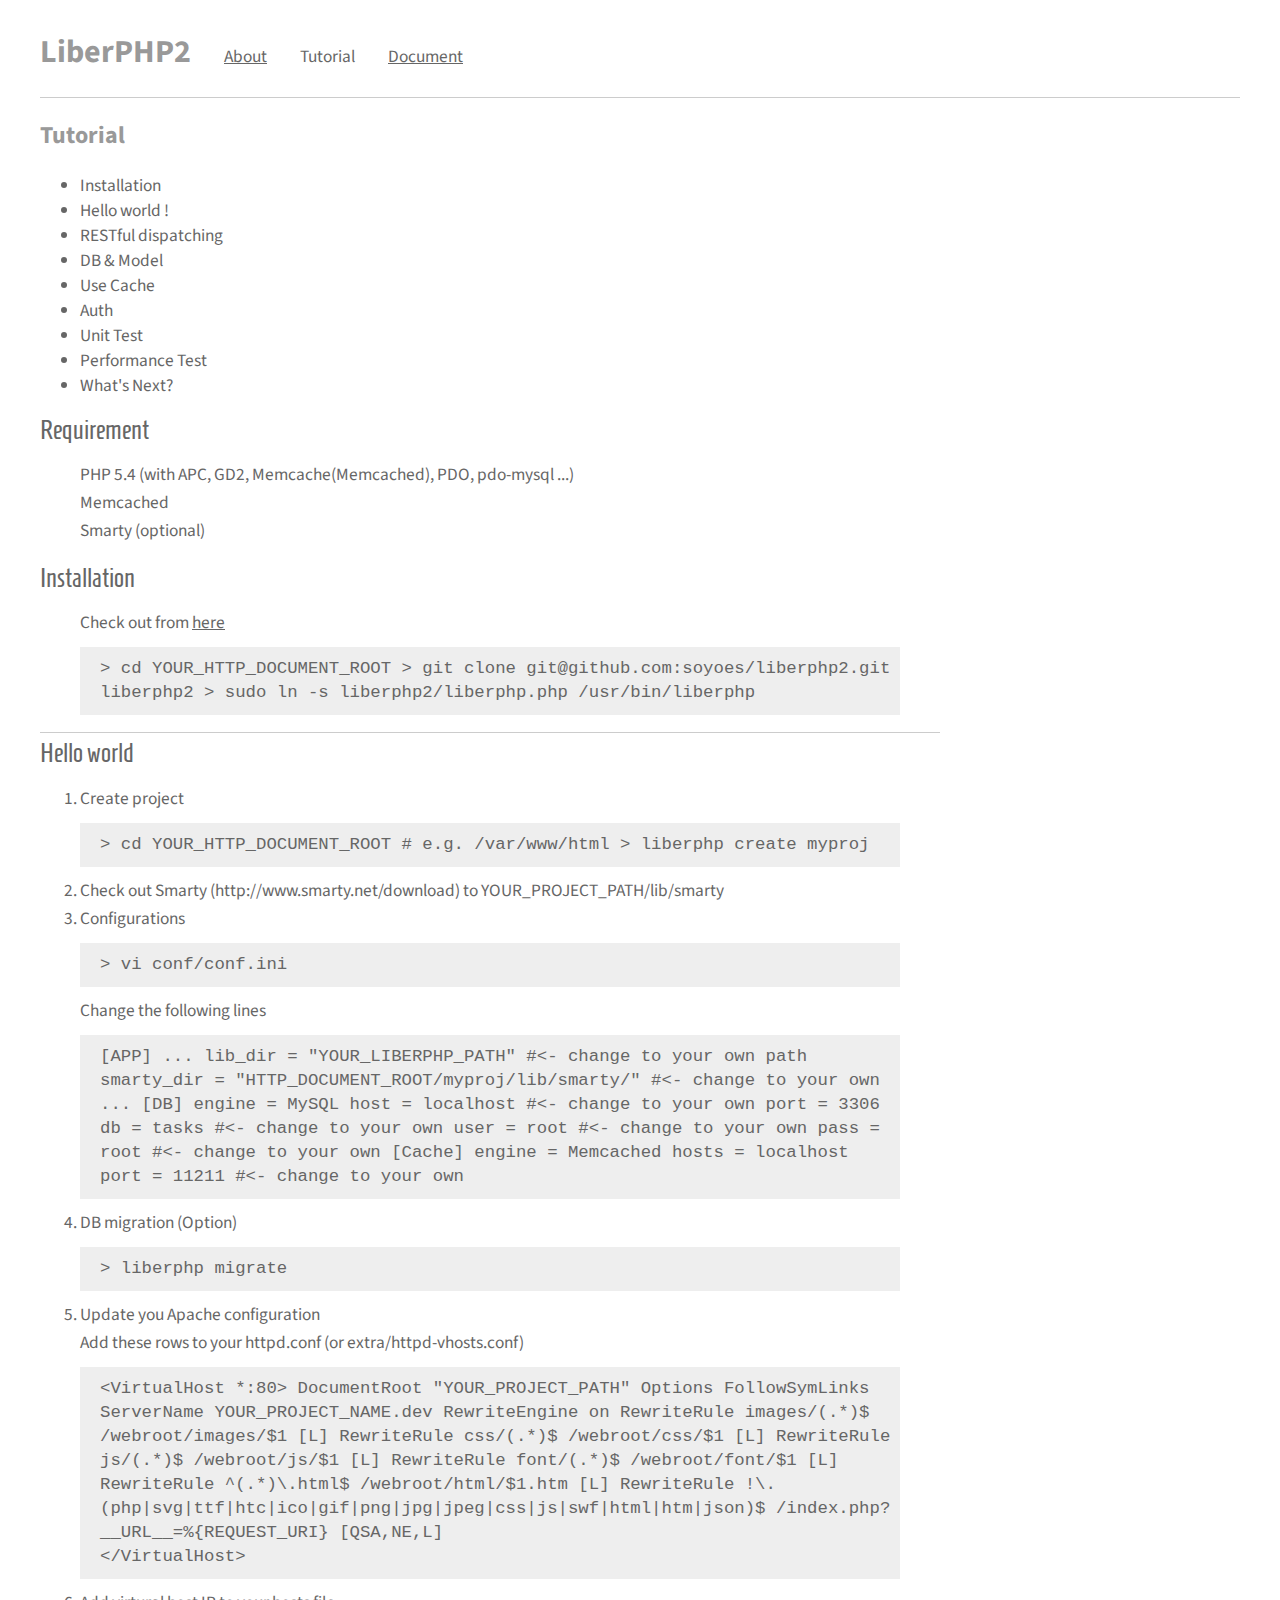
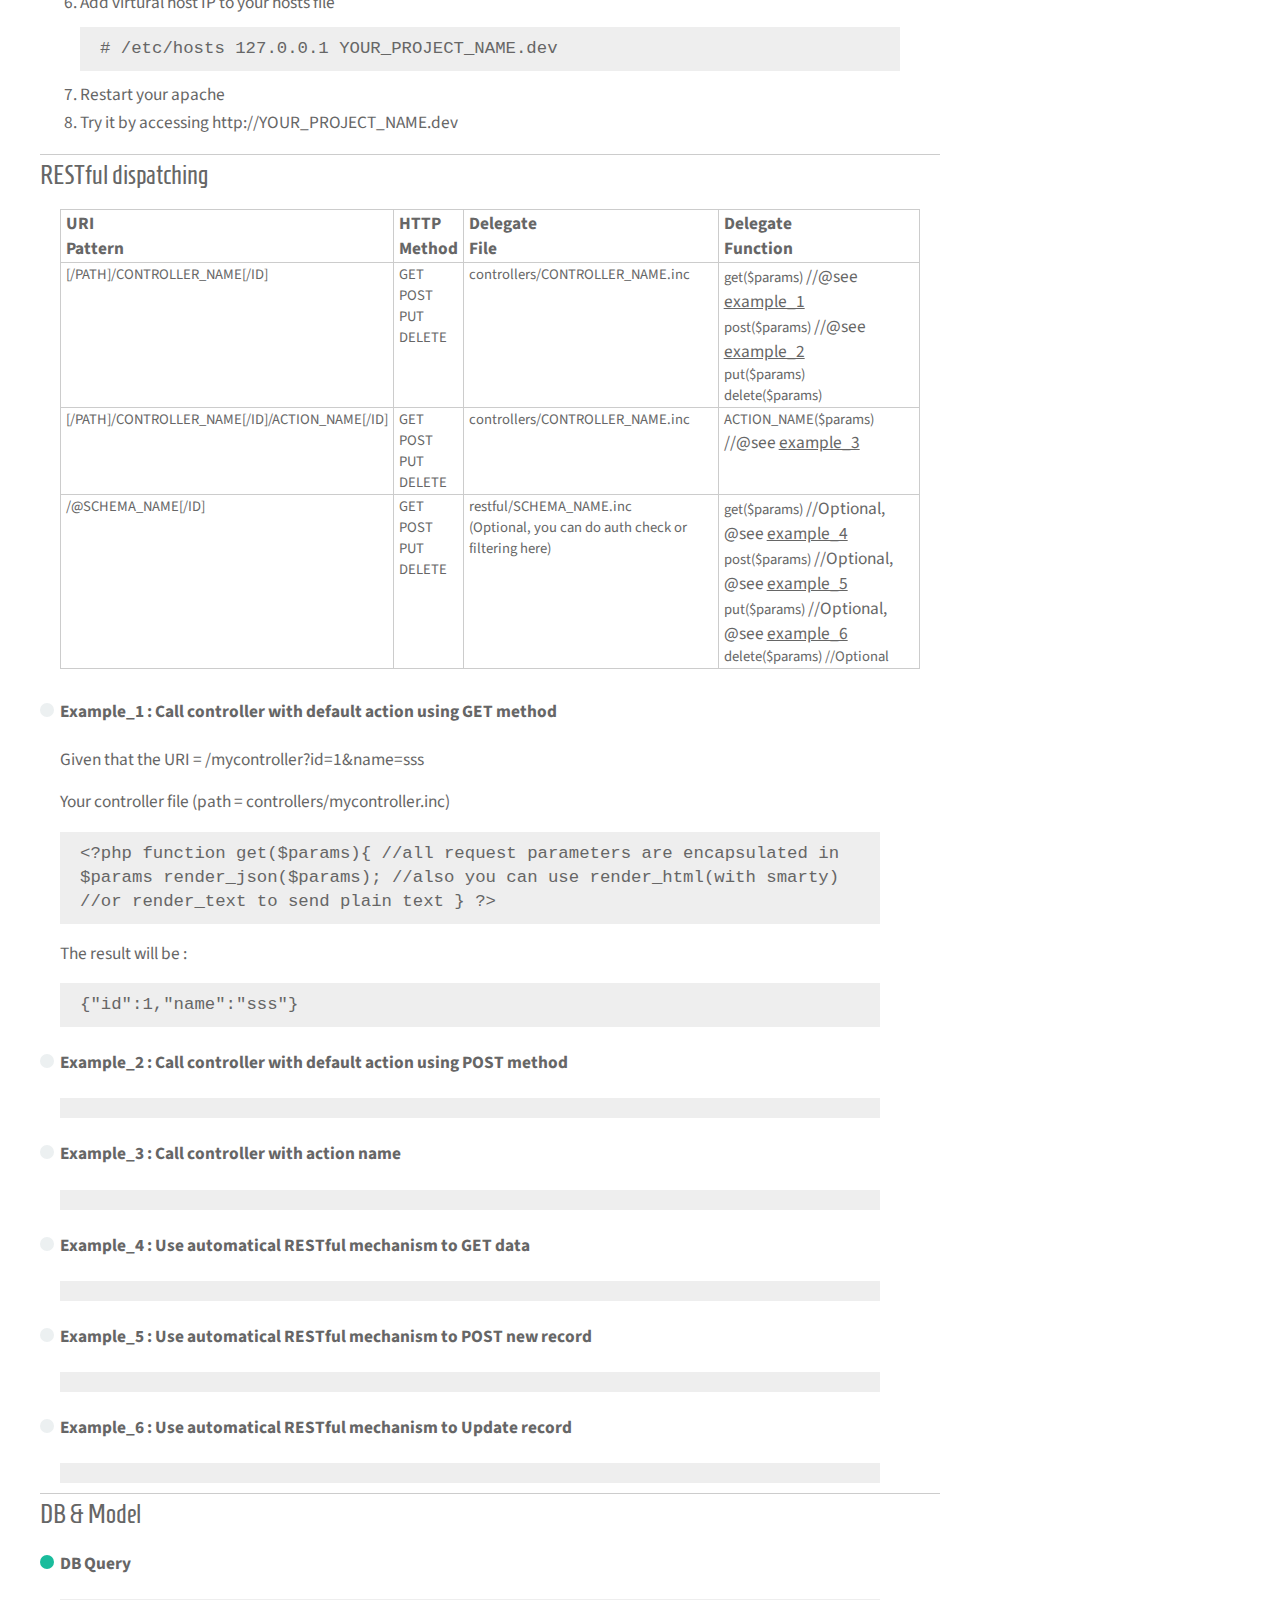
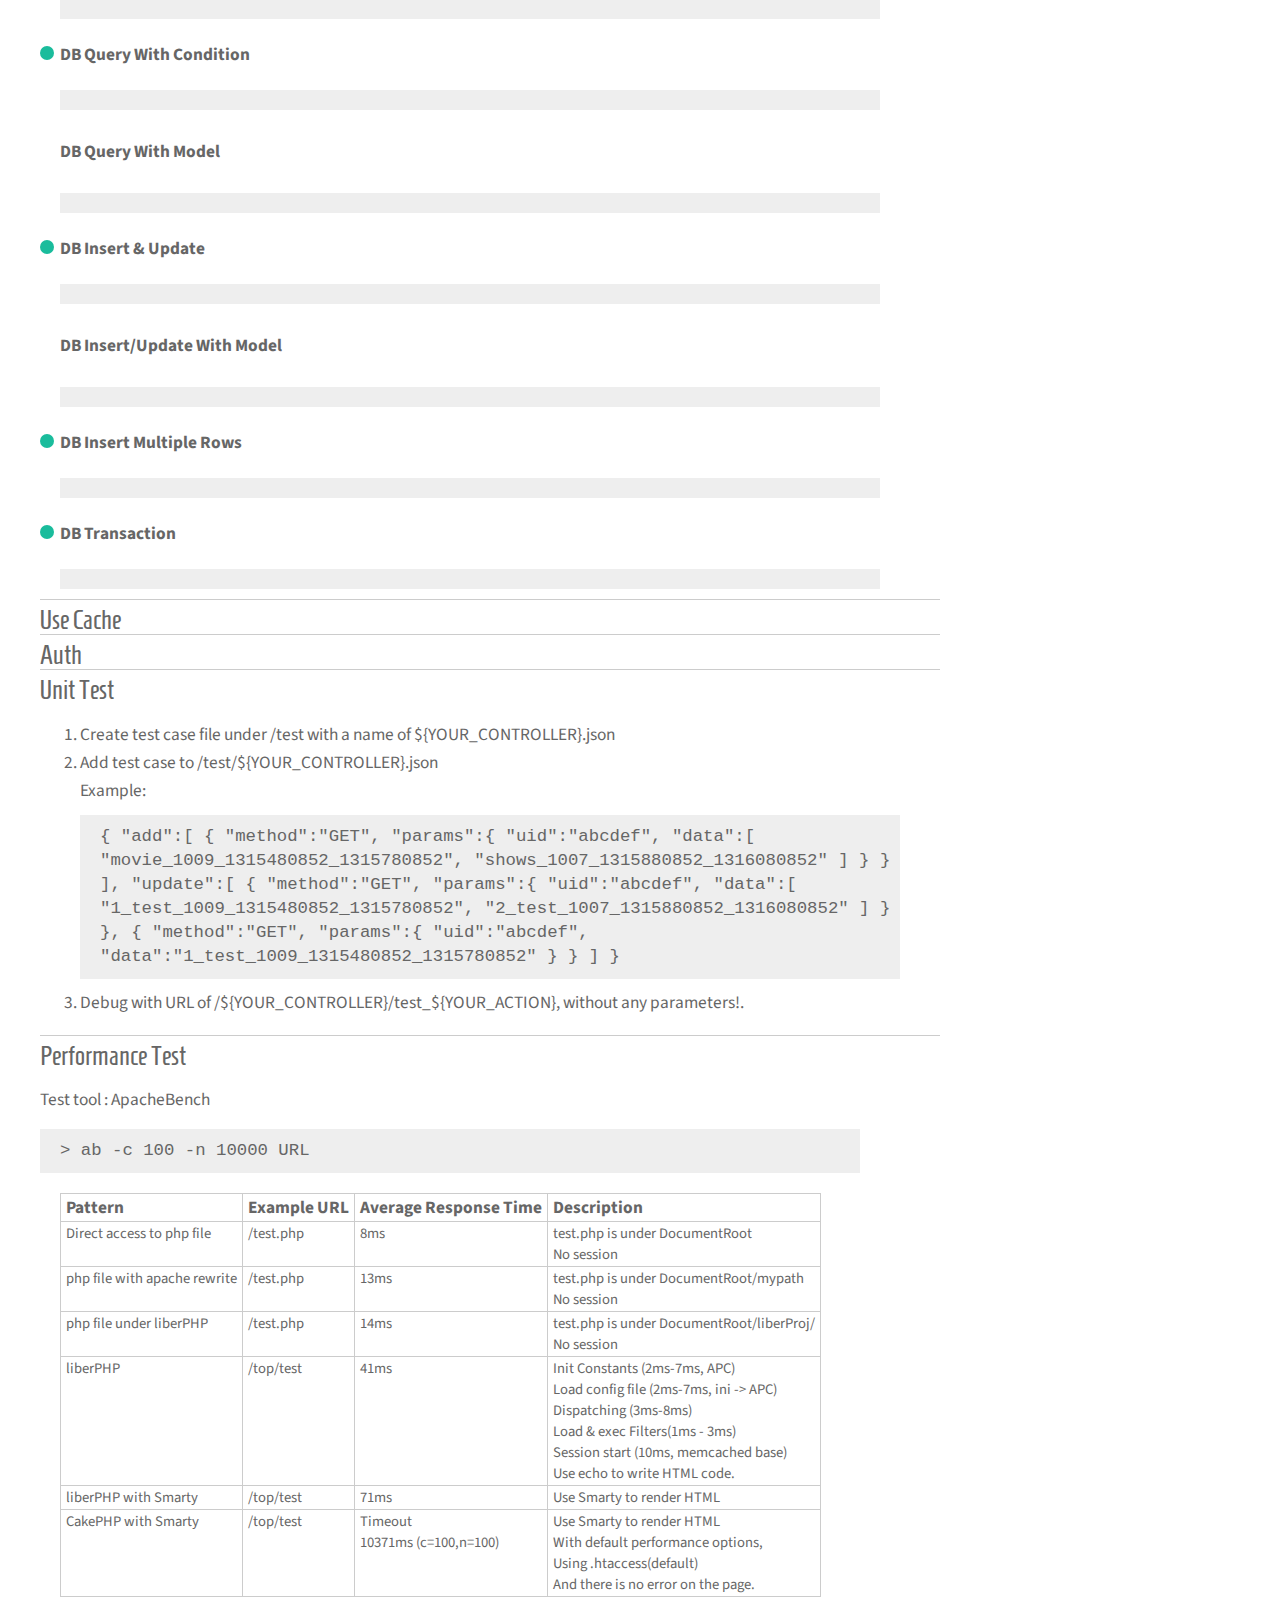
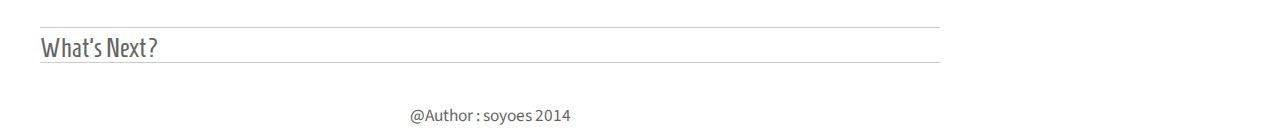
==== docs/tutorial.html @ 15414543 "update documents" ====
<!DOCTYPE html>
<html>
	<head>
		<title>LiberPHP2 Document</title>
		<meta http-equiv="X-UA-Compatible" content="IE=edge"> 
		<meta http-equiv="Content-Type" content="text/html; charset=utf-8">
		<meta name="description" content="LiberPHP2 Document Preference">
		<link rel="stylesheet" href="css/docs.css" type="text/css" />
		<script></script>
		<script src="http://liberjs.org/liber.js"></script>
		<script src="js/docs.js"></script>
	</head>
	<body>
		<div id="wrapper">
		<nav>
			<h1>LiberPHP2</h1>
			<a href="index.html">About</a>
			<a href="">Tutorial</a>
			<a href="index.php?f=Core.inc">Document</a>
		</nav>
		<article>
			<h2>Tutorial</h2>
			<ul>
				<li>Installation</li>
				<li>Hello world !</li>
				<li>RESTful dispatching</li>
				<li>DB & Model</li>
				<li>Use Cache</li>
				<li>Auth</li>
				<li>Unit Test</li>
				<li>Performance Test</li>
				<li>What's Next?</li>
			</ul>
			<section>
				<header>Requirement</header>
				<ul>
					<li>PHP 5.4 (with APC, GD2, Memcache(Memcached), PDO, pdo-mysql ...) </li>
					<li>Memcached</li>					
					<li>Smarty (optional)</li>					
				</ul>
				<header>Installation</header>
				<ul>
					<li>Check out from <a href="https://github.com/soyoes/liberphp2">here</a><br> 
						<code>
&gt; cd YOUR_HTTP_DOCUMENT_ROOT
&gt; git clone git@github.com:soyoes/liberphp2.git liberphp2
&gt; sudo ln -s liberphp2/liberphp.php /usr/bin/liberphp
						</code>
					</li>
				</ul>
			</section>
			<section>
				<header>Hello world</header>
				<ol>
					<li>Create project
						<code>
&gt; cd YOUR_HTTP_DOCUMENT_ROOT # e.g. /var/www/html
&gt; liberphp create myproj
						</code>
					</li>
					<li>Check out Smarty (http://www.smarty.net/download) 
	 						to YOUR_PROJECT_PATH/lib/smarty
					</li>
					<li>Configurations
						<code>
&gt; vi conf/conf.ini
						</code>
						Change the following lines
						<code>
[APP]
...
lib_dir = "YOUR_LIBERPHP_PATH"		#<- change to your own path 
smarty_dir = "HTTP_DOCUMENT_ROOT/myproj/lib/smarty/"	#<- change to your own
...
[DB]
engine = MySQL
host = localhost			#<- change to your own
port = 3306
db = tasks					#<- change to your own
user = root					#<- change to your own
pass = root					#<- change to your own

[Cache]
engine = Memcached			
hosts = localhost			
port = 11211				#<- change to your own
						</code>
					</li>
					<li>DB migration (Option)
					<code>
&gt; liberphp migrate
					</code>
					</li>
					
					<li>Update you Apache configuration<br>
						 Add these rows to your httpd.conf (or extra/httpd-vhosts.conf)
						<code>
&lt;VirtualHost *:80&gt;
    DocumentRoot "YOUR_PROJECT_PATH"
    Options FollowSymLinks
    ServerName YOUR_PROJECT_NAME.dev
    RewriteEngine on
    RewriteRule  images/(.*)$ /webroot/images/$1  [L]
    RewriteRule  css/(.*)$ /webroot/css/$1    [L]
    RewriteRule  js/(.*)$ /webroot/js/$1    [L]
    RewriteRule  font/(.*)$ /webroot/font/$1    [L]
    RewriteRule  ^(.*)\.html$ /webroot/html/$1.htm    [L]
    RewriteRule !\.(php|svg|ttf|htc|ico|gif|png|jpg|jpeg|css|js|swf|html|htm|json)$ /index.php?__URL__=%{REQUEST_URI} [QSA,NE,L]<br>
&lt;/VirtualHost&gt;
						</code>
					</li>
					<li>Add virtural host IP to your hosts file
					<code> 
# /etc/hosts
127.0.0.1		YOUR_PROJECT_NAME.dev
					</code>
					</li>
					<li>Restart your apache</li>
					<li>Try it by accessing http://YOUR_PROJECT_NAME.dev</li>
				</ol>
			</section>
			<section>
				<header>RESTful dispatching</header>
				<table>
					<tr>
						<th>URI<br>Pattern</th>
						<th>HTTP<br>Method</th>
						<th>Delegate<br>File</th>
						<th>Delegate<br>Function</th>
					</tr>
					<tr>
						<td>[/PATH]/CONTROLLER_NAME[/ID]</td>
						<td>
							GET<br>
							POST<br>
							PUT<br>
							DELETE
						</td>
						<td>controllers/CONTROLLER_NAME.inc</td>
						<td>
							get($params) <samp >//@see <a href="#@rest_example_1">example_1</a></samp><br>
							post($params) <samp >//@see <a href="#@rest_example_2">example_2</a></samp><br>
							put($params)<br>
							delete($params)<br>
						</td>
					</tr>
					<tr>
						<td>[/PATH]/CONTROLLER_NAME[/ID]/ACTION_NAME[/ID]</td>
						<td>
							GET<br>
							POST<br>
							PUT<br>
							DELETE
						</td>
						<td>controllers/CONTROLLER_NAME.inc</td>
						<td>ACTION_NAME($params) <samp >//@see <a href="#@rest_example_3">example_3</a></samp></td>
					</tr>
					<tr>
						<td>/@SCHEMA_NAME[/ID]</td>
						<td>
							GET<br>
							POST<br>
							PUT<br>
							DELETE
						</td>
						<td>restful/SCHEMA_NAME.inc
							<br>(Optional, you can do auth check or filtering here)</td>
						<td>
							get($params) <samp >//Optional, @see <a href="#@rest_example_4">example_4</a></samp><br>
							post($params) <samp >//Optional, @see <a href="#@rest_example_5">example_5</a></samp><br>
							put($params) <samp >//Optional, @see <a href="#@rest_example_6">example_6</a></samp><br>
							delete($params) //Optional<br>
						</td>
					</tr>
				</table>
				
				<div id="@rest_example_1" class="example">
					<h4>Example_1 : Call controller with default action using GET method</h4>
					<p>Given that the URI = /mycontroller?id=1&name=sss</p>
					<p>Your controller file (path = controllers/mycontroller.inc) </p>
					<code>
&lt;?php
	function get($params){
		//all request parameters are encapsulated in $params
		render_json($params);
		//also you can use render_html(with smarty) 
		//or render_text to send plain text 
	}
?&gt;
					</code>
					<p>The result will be : </p>
					<code>
{"id":1,"name":"sss"}
					</code>
				</div>
				<div id="@rest_example_2" class="example">
					<h4>Example_2 : Call controller with default action using POST method</h4>
					<code>
					</code>
				</div>
				<div id="@rest_example_3" class="example">
					<h4>Example_3 : Call controller with action name</h4>
					<code>
					</code>
				</div>
				<div id="@rest_example_4" class="example">
					<h4>Example_4 : Use automatical RESTful mechanism to GET data</h4>
					<code>
					</code>
				</div>
				<div id="@rest_example_5" class="example">
					<h4>Example_5 : Use automatical RESTful mechanism to POST new record</h4>
					<code>
					</code>
				</div>
				<div id="@rest_example_6" class="example">
					<h4>Example_6 : Use automatical RESTful mechanism to Update record</h4>
					<code>
					</code>
				</div>
				
			</section>
			<section>
				<header>DB & Model</header>
				<div>
					<h4>DB Query</h4>
					<code></code>
				</div>
				<div>
					<h4>DB Query With Condition</h4>
					<code></code>
					<h5>DB Query With Model</h5>
					<code></code>
				</div>
				<div>
					<h4>DB Insert & Update</h4>
					<code></code>
					<h5>DB Insert/Update With Model</h5>
					<code></code>
				</div>
				<div>
					<h4>DB Insert Multiple Rows</h4>
					<code></code>
				</div>
				<div>
					<h4>DB Transaction</h4>
					<code></code>
				</div>
			</section>
			<section>
				<header>Use Cache</header>
			</section>
			<section>
				<header>Auth</header>
			</section>
			<section>
				<header>Unit Test</header>
				<ol>
					<li>Create test case file under /test with a name of ${YOUR_CONTROLLER}.json</li> 
  					<li>Add test case to /test/${YOUR_CONTROLLER}.json<br>
  						Example:<br>
  						<code>
{
"add":[
	{
		"method":"GET",
		"params":{
			"uid":"abcdef",
			"data":[
				"movie_1009_1315480852_1315780852",
				"shows_1007_1315880852_1316080852"
			]	
		}
	}
],
"update":[
	{
		"method":"GET",
		"params":{
			"uid":"abcdef",
			"data":[
				"1_test_1009_1315480852_1315780852",
				"2_test_1007_1315880852_1316080852"
			]
		}
	},
	{
		"method":"GET",
		"params":{
			"uid":"abcdef",
			"data":"1_test_1009_1315480852_1315780852"
		}
	}
]
}
  						</code>
  					</li>
  					<li>Debug with URL of /${YOUR_CONTROLLER}/test_${YOUR_ACTION}, without any parameters!.</li>
				</ol>
			</section>
			<section>
				<header>Performance Test</header>
				<p>Test tool : ApacheBench</p>
				<code>&gt; ab -c 100 -n 10000 URL</code>
				<table>
					<tr>
						<th>Pattern</th>
						<th>Example URL</th>
						<th>Average Response Time</th>
						<th>Description</th>
					</tr>
					<tr>
						<td>Direct access to php file</td>
						<td>/test.php</td>
						<td>8ms</td>
						<td>test.php is under DocumentRoot<br>
							No session
						</td>
					</tr>
					<tr>
						<td>php file with apache rewrite</td>
						<td>/test.php</td>
						<td>13ms</td>
						<td>test.php is under DocumentRoot/mypath<br>No session</td>
					</tr>
					<tr>
						<td>php file under liberPHP</td>
						<td>/test.php</td>
						<td>14ms</td>
						<td>test.php is under DocumentRoot/liberProj/<br>No session</td>
					</tr>
					<tr>
						<td>liberPHP</td>
						<td>/top/test</td>
						<td>41ms</td>
						<td>Init Constants (2ms-7ms, APC)<br>
							Load config file (2ms-7ms, ini -> APC)<br>
							Dispatching (3ms-8ms)<br>
							Load & exec Filters(1ms - 3ms)<br>
							Session start (10ms, memcached base)<br>
							Use echo to write HTML code.
							</td>
					</tr>
					<tr>
						<td>liberPHP with Smarty</td>
						<td>/top/test</td>
						<td>71ms</td>
						<td>Use Smarty to render HTML</td>
					</tr>
					<tr>
						<td>CakePHP with Smarty</td>
						<td>/top/test</td>
						<td>Timeout<br>10371ms (c=100,n=100)</td>
						<td>Use Smarty to render HTML<br>
							With default performance options,<br>
							Using .htaccess(default)<br>
							And there is no error on the page.
						</td>
					</tr>
				</table>
			</section>
			<section>
				<header>What's Next?</header>
			</section>
		<footer> @Author : soyoes 2014</footer>
		</article>
	</div>
	
	</body>
</html>
---- docs/css/docs.css ----
@CHARSET "UTF-8";

@import url(http://fonts.googleapis.com/css?family=Source+Sans+Pro:300,600,400italic|Homenaje|Wire+One|Quicksand);

	
*{font-size:13pt;color:#666;font-family:'Source Sans Pro',sans-serif;}

body{text-align:center;}
h1{font-size:24pt;color:#999;display:inline-block;}
h2{font-size:18pt;color:#999;}
ol>li{list-style:decimal;}
#wrapper{overflow:hidden;width:1200px;margin-left:auto;margin-right:auto;text-align:left;position:relative;}
input#search{position:absolute;top:30px;right:60px;width:300px;padding:5px;
	background-image:url('../images/ico_search.png');
	background-repeat:no-repeat;
	background-position:right center;
}
nav{border-bottom:1px solid #CCC;}
nav > a{margin-left:30px;}
nav > a[href='']{text-decoration:none;}
input#search:focus{
	background-image:none;
}
dl{
	float:left;width:240px;
	overflow:hidden;
}
dl .on{background-color:rgb(236,240,241);}
dt, dd{line-height:24px;}

article{
	float:left;width:900px;
	overflow:hidden;
}
section{
	margin-top:5px;
	margin-bottom:5px;
	border-bottom:1px solid #CCC;
}
header{font-family:Homenaje;font-size:20pt;}
footer{margin-top:20px;padding-top:20px;text-align:center;}
section.cls{
	padding-bottom:20px;
	padding-top:20px;
}
section.cls b{color:rgb(232,76,61);}

section ul>li{list-style:none;}
section li{line-height:28px;position:relative;}
section li > label{display:inline-block;min-width:120px;white-space:nowrap;}

section dfn{font-style:normal;color:black;padding-left:5px; padding-right:5px;}
section code{font-family:Courier New, Courier New, monospace;padding-top:10px;padding-bottom:10px;line-height:24px;margin-top:10px;margin-bottom:10px;
	background-color:#EEE;display:block;max-width:800px;padding-left:20px;}

section label{float:left;}
section var{float:left;}
section > div{padding-left:20px;position:relative;}
section > div:before{content:"";position:absolute;width:14px;height:14px;top:4px;left:0px;font-size:8pt;text-align:center;border-radius:7px;background-color:rgb(26,188,156);}
section > div.static:before{content:"S";color:white;border-radius:0;}
section > div.public:before{}
section > div.private:before{background-color:rgb(232,76,61);}
section > div.protected:before{background-color:rgb(241,196,15);}
section > div.notmethod:before{background-color:rgb(236,240,241);}
section > div.static > dfn{font-style:italic;font-weight:400;}
section > div.example:before{background-color:rgb(236,240,241);}
.nodoc{color:red;}
section.func li{overlow:hidden;display:block;}

table{border-top:1px solid #ccc;border-right:1px solid #ccc;
	border-collapse:collapse;margin:20px;margin-bottom:30px;}
tr{}
th,td{padding-left:5px;padding-right:5px;vertical-align:top;
	border-bottom:1px solid #CCC;border-left:1px solid #CCC;}
td {font-size:11pt;}
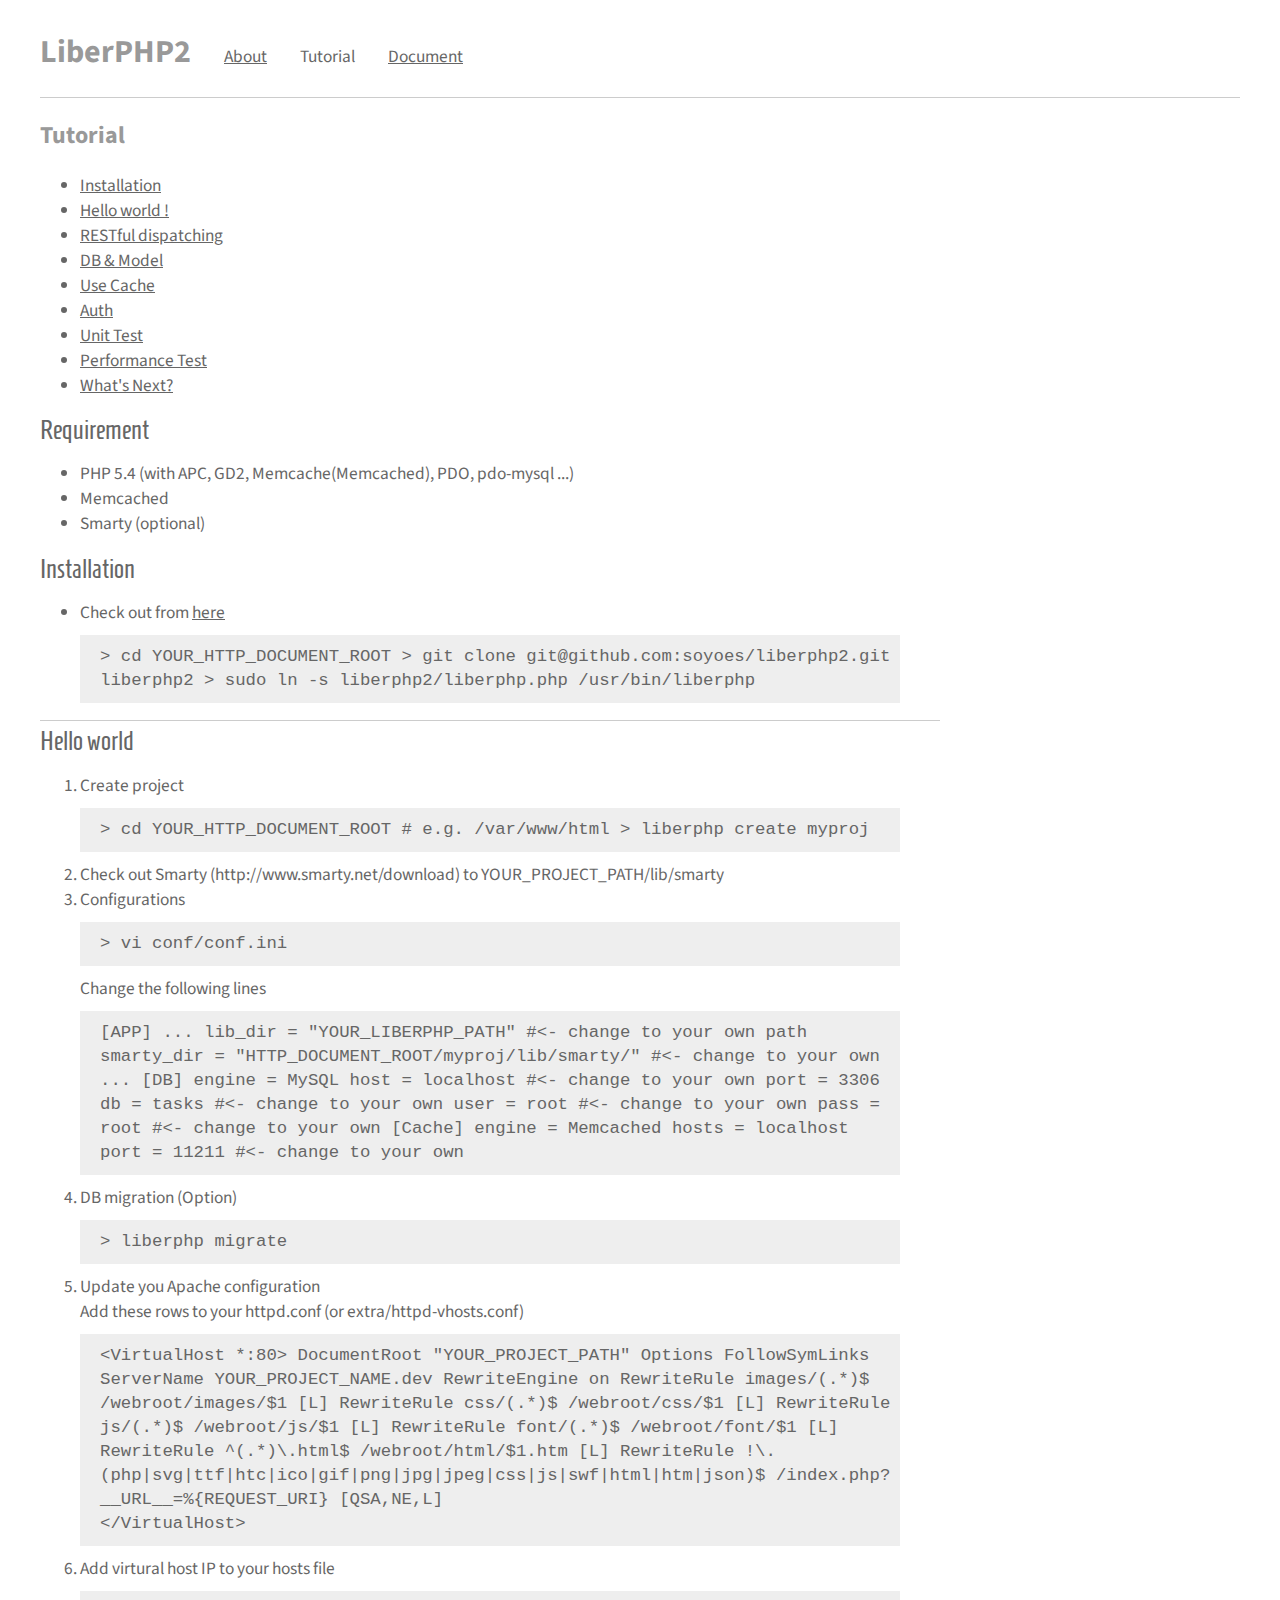
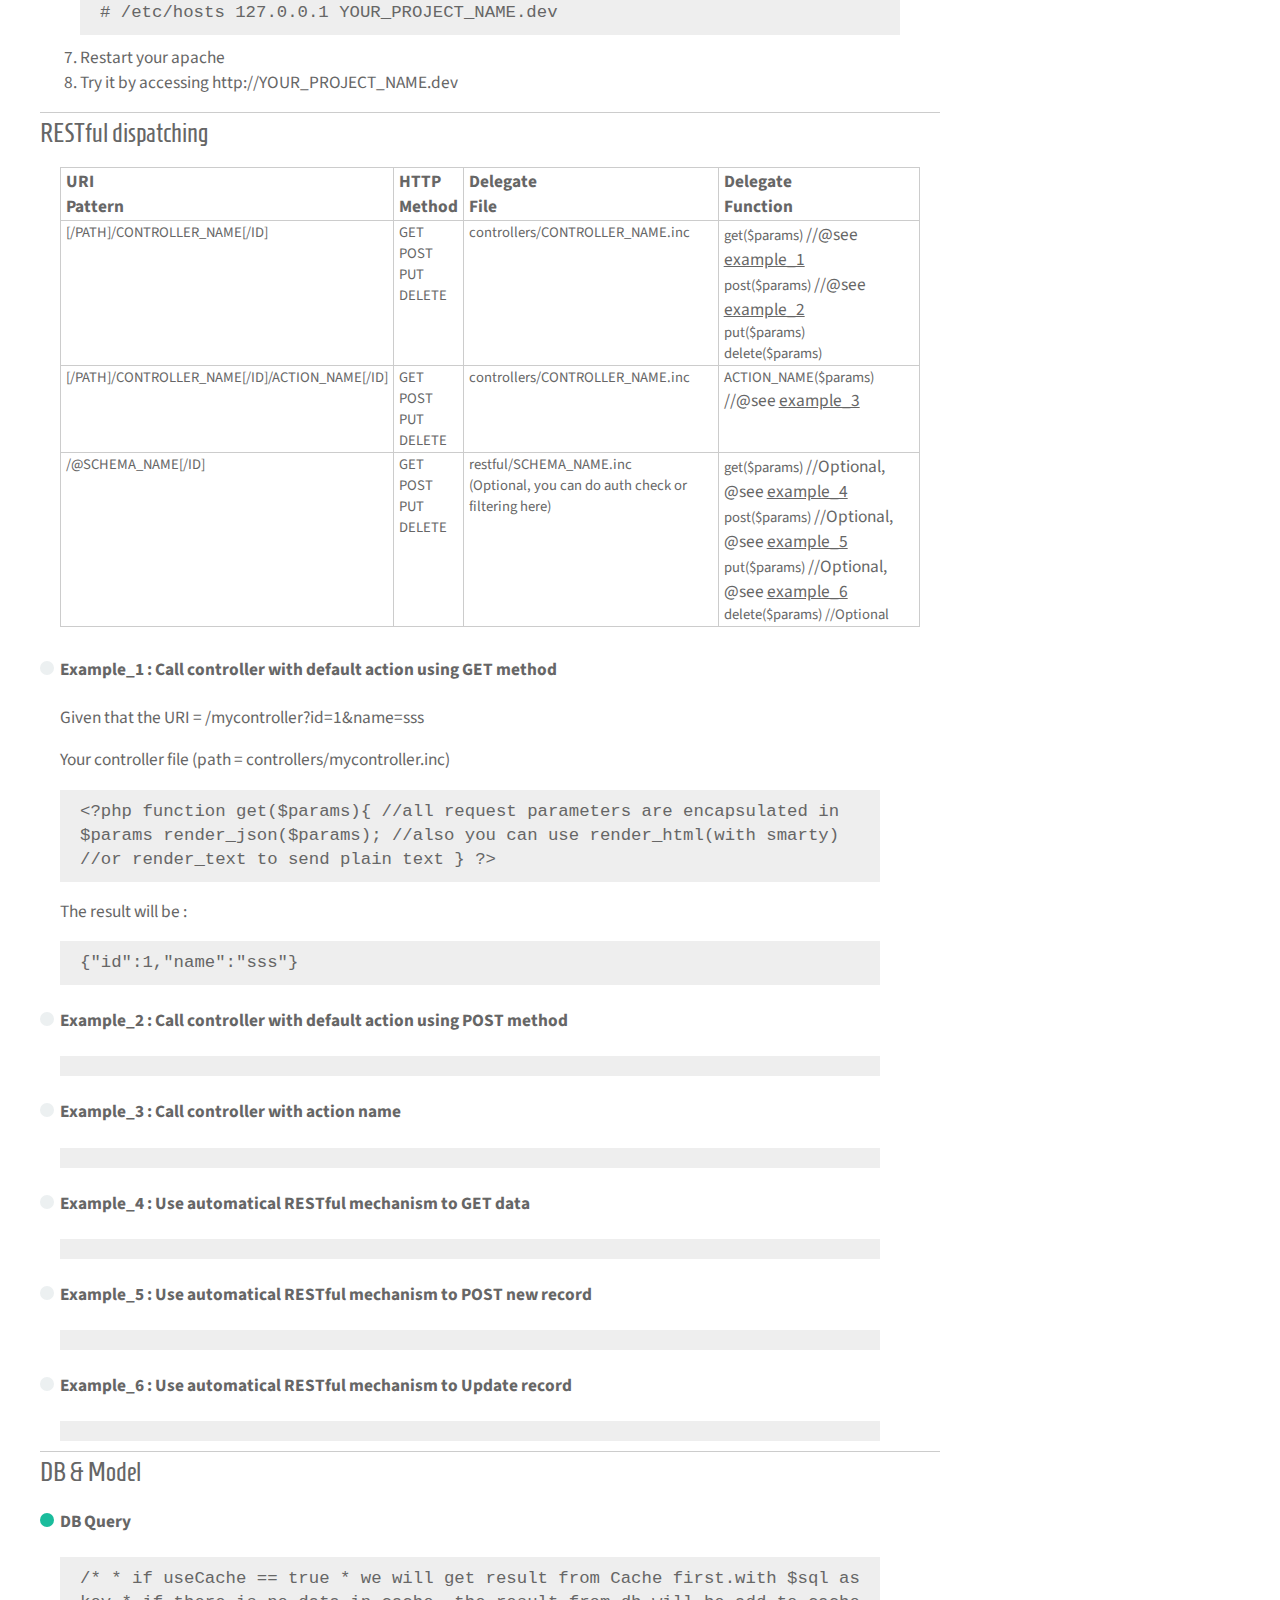
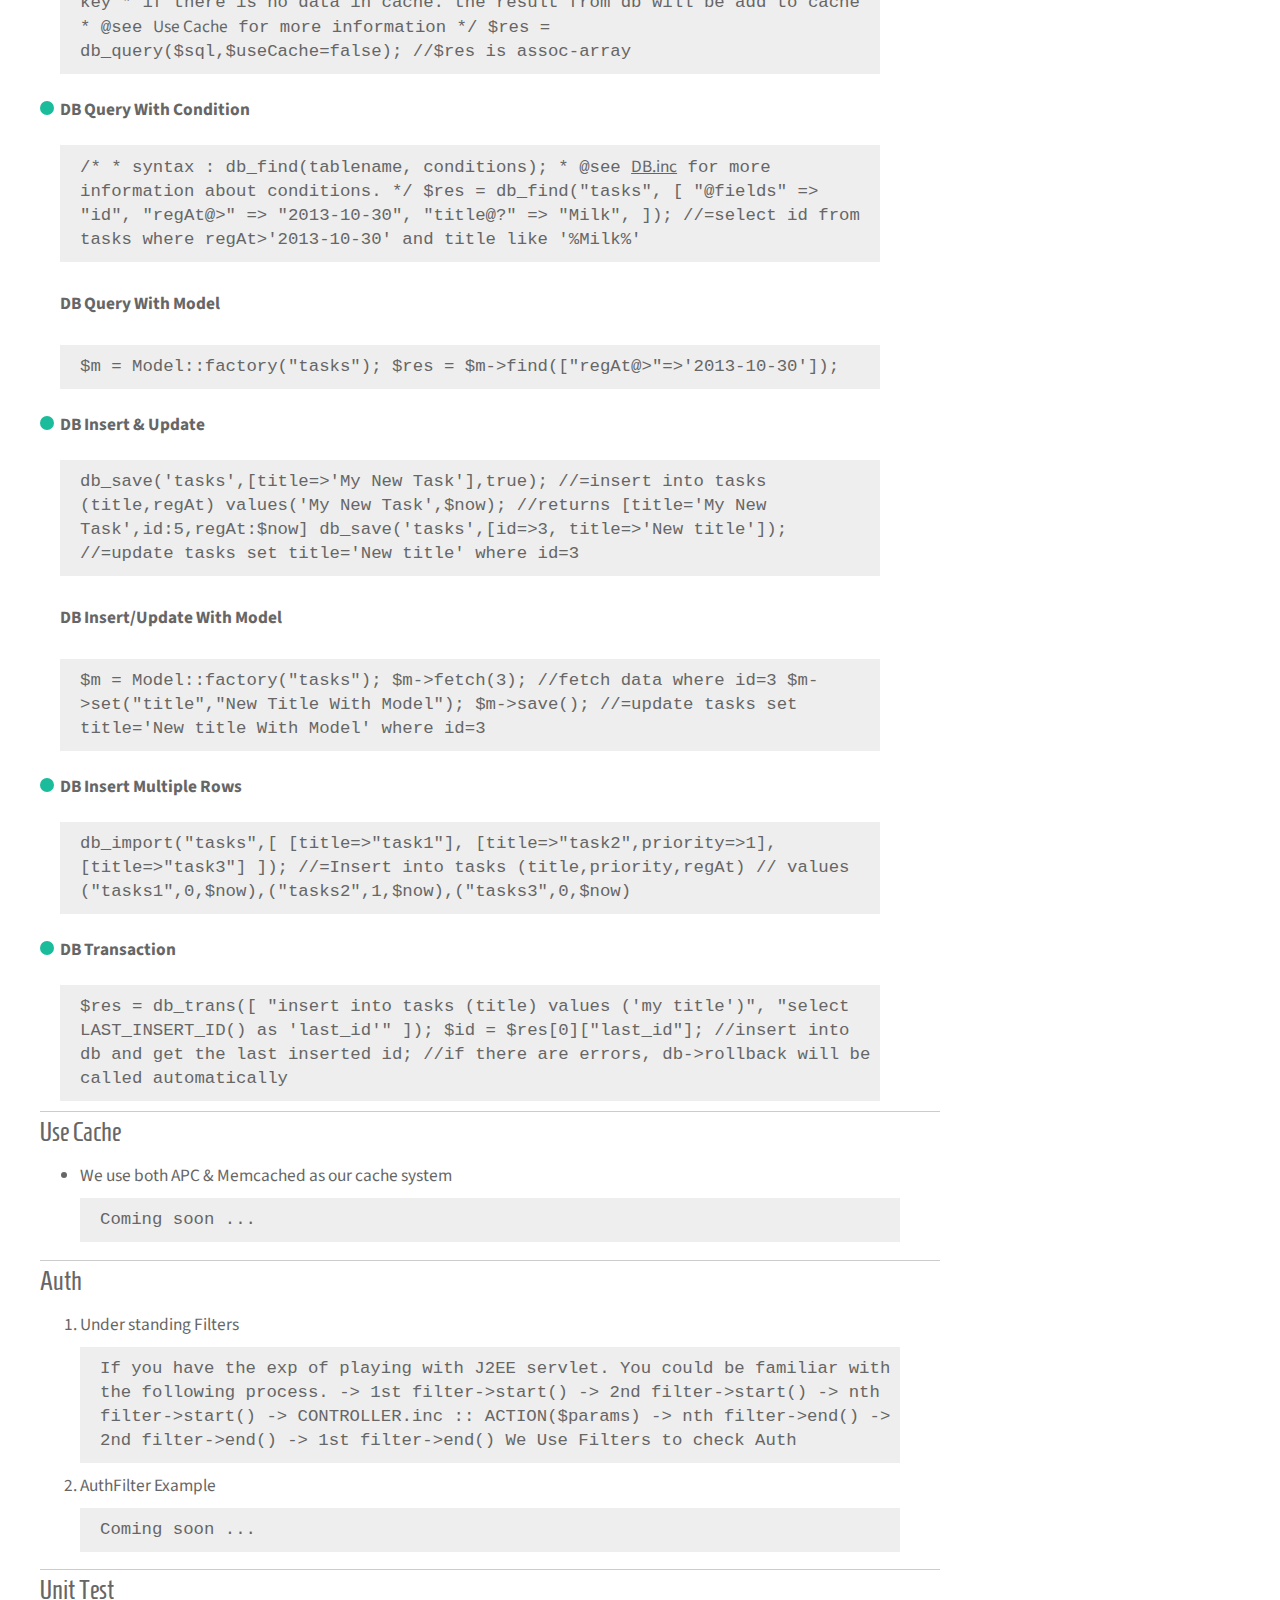
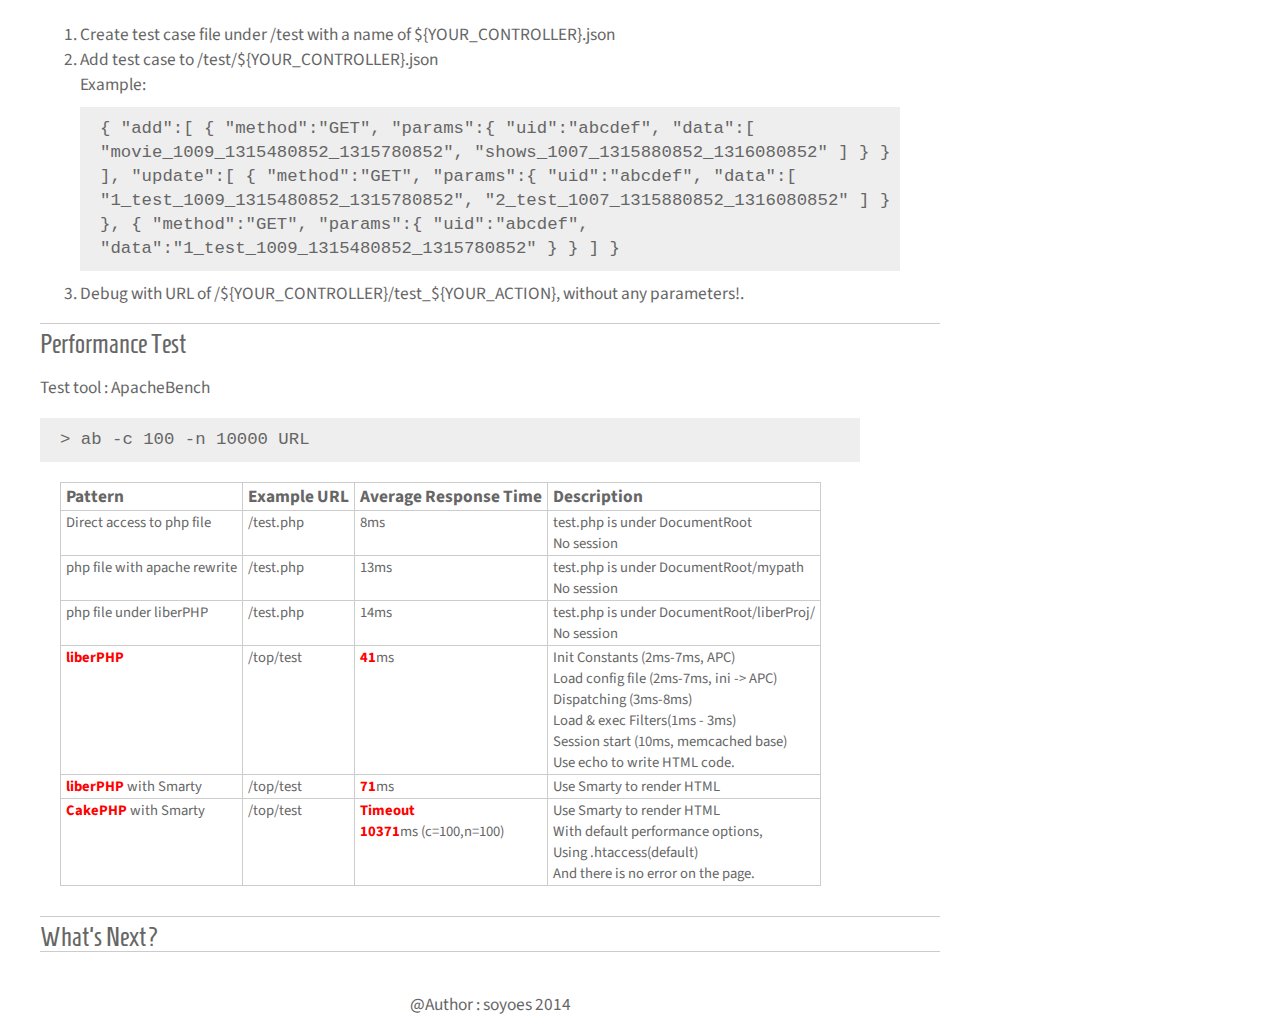
==== commit 2cfa2c1f: "add documents" ====
--- a/docs/tutorial.html
+++ b/docs/tutorial.html
@@ -21,17 +21,17 @@
 		<article>
 			<h2>Tutorial</h2>
 			<ul>
-				<li>Installation</li>
-				<li>Hello world !</li>
-				<li>RESTful dispatching</li>
-				<li>DB & Model</li>
-				<li>Use Cache</li>
-				<li>Auth</li>
-				<li>Unit Test</li>
-				<li>Performance Test</li>
-				<li>What's Next?</li>
+				<li><a href="#@s_install">Installation</a></li>
+				<li><a href="#@s_hello">Hello world !</a></li>
+				<li><a href="#@s_restful">RESTful dispatching</a></li>
+				<li><a href="#@s_db_model">DB & Model</a></li>
+				<li><a href="#@s_cache">Use Cache</a></li>
+				<li><a href="#@s_auth">Auth</a></li>
+				<li><a href="#@s_test">Unit Test</a></li>
+				<li><a href="#@s_performance">Performance Test</a></li>
+				<li><a href="#@s_next">What's Next?</a></li>
 			</ul>
-			<section>
+			<section id="@s_install">
 				<header>Requirement</header>
 				<ul>
 					<li>PHP 5.4 (with APC, GD2, Memcache(Memcached), PDO, pdo-mysql ...) </li>
@@ -49,7 +49,7 @@
 					</li>
 				</ul>
 			</section>
-			<section>
+			<section id="@s_hello">
 				<header>Hello world</header>
 				<ol>
 					<li>Create project
@@ -119,7 +119,7 @@
 					<li>Try it by accessing http://YOUR_PROJECT_NAME.dev</li>
 				</ol>
 			</section>
-			<section>
+			<section id="@s_restful">
 				<header>RESTful dispatching</header>
 				<table>
 					<tr>
@@ -220,40 +220,123 @@
 				</div>
 				
 			</section>
-			<section>
+			<section id="@s_db_model">
 				<header>DB & Model</header>
 				<div>
 					<h4>DB Query</h4>
-					<code></code>
+					<code>
+/* 
+* if useCache == true
+* 	we will get result from Cache first.with $sql as key
+* 	if there is no data in cache. the result from db will be add to cache
+* @see <a>Use Cache</a> for more information
+*/
+$res = db_query($sql,$useCache=false); //$res is assoc-array 
+					</code>
 				</div>
 				<div>
 					<h4>DB Query With Condition</h4>
-					<code></code>
+					<code>
+/*
+* syntax : db_find(tablename, conditions);
+* @see <a href="index.php?f=DB.inc">DB.inc</a> for more information about conditions.
+*/
+$res = db_find("tasks", [
+	"@fields" => "id",
+	"regAt@>" => "2013-10-30",
+	"title@?" => "Milk",
+]);
+//=select id from tasks where regAt>'2013-10-30' and title like '%Milk%' 					
+					</code>
 					<h5>DB Query With Model</h5>
-					<code></code>
+					<code>
+$m = Model::factory("tasks");
+$res = $m->find(["regAt@>"=>'2013-10-30']);					
+					</code>
 				</div>
 				<div>
 					<h4>DB Insert & Update</h4>
-					<code></code>
+					<code>
+db_save('tasks',[title=>'My New Task'],true);
+//=insert into tasks (title,regAt) values('My New Task',$now);
+//returns [title='My New Task',id:5,regAt:$now]
+
+db_save('tasks',[id=>3, title=>'New title']);
+//=update tasks set title='New title' where id=3 					
+					</code>
 					<h5>DB Insert/Update With Model</h5>
-					<code></code>
+					<code>
+$m = Model::factory("tasks");
+$m->fetch(3); //fetch data where id=3
+$m->set("title","New Title With Model");
+$m->save(); 
+//=update tasks set title='New title With Model' where id=3 
+					
+					</code>
 				</div>
 				<div>
 					<h4>DB Insert Multiple Rows</h4>
-					<code></code>
+					<code>
+db_import("tasks",[
+	[title=>"task1"],
+	[title=>"task2",priority=>1],
+	[title=>"task3"]
+]);
+//=Insert into tasks (title,priority,regAt) 
+// values ("tasks1",0,$now),("tasks2",1,$now),("tasks3",0,$now) 					
+					</code>
 				</div>
 				<div>
 					<h4>DB Transaction</h4>
-					<code></code>
-				</div>
-			</section>
-			<section>
+					<code>
+$res = db_trans([
+	"insert into tasks (title) values ('my title')", 
+	"select LAST_INSERT_ID() as 'last_id'"
+]);
+$id = $res[0]["last_id"];
+//insert into db and get the last inserted id;
+//if there are errors, db->rollback will be called automatically
+					</code>
+				</div>
+			</section>
+			<section id="@s_cache">
 				<header>Use Cache</header>
-			</section>
-			<section>
+				<ul>
+				<li>We use both APC & Memcached as our cache system 
+				<code>
+Coming soon ...
+				</code>	
+				</li>
+				</ul>
+			</section>
+			<section id="@s_auth">
 				<header>Auth</header>
-			</section>
-			<section>
+				<ol>
+				<li>Under standing Filters
+					<code>
+If you have the exp of playing with J2EE servlet.
+You could be familiar with the following process.
+
+-> 1st filter->start()
+	-> 2nd filter->start()
+		-> nth filter->start()
+		 	-> CONTROLLER.inc :: ACTION($params)
+		-> nth filter->end()
+	-> 2nd filter->end()
+-> 1st filter->end()
+
+We Use Filters to check Auth
+					</code>
+				</li>
+				
+				<li>AuthFilter Example
+					<code>
+Coming soon ...
+					</code>				
+				</li>
+				</ol>
+			</section>
+			<section id="@s_test">
 				<header>Unit Test</header>
 				<ol>
 					<li>Create test case file under /test with a name of ${YOUR_CONTROLLER}.json</li> 
@@ -298,7 +381,7 @@
   					<li>Debug with URL of /${YOUR_CONTROLLER}/test_${YOUR_ACTION}, without any parameters!.</li>
 				</ol>
 			</section>
-			<section>
+			<section id="@s_performance">
 				<header>Performance Test</header>
 				<p>Test tool : ApacheBench</p>
 				<code>&gt; ab -c 100 -n 10000 URL</code>
@@ -330,9 +413,9 @@
 						<td>test.php is under DocumentRoot/liberProj/<br>No session</td>
 					</tr>
 					<tr>
-						<td>liberPHP</td>
+						<td><b>liberPHP</b></td>
 						<td>/top/test</td>
-						<td>41ms</td>
+						<td><b>41</b>ms</td>
 						<td>Init Constants (2ms-7ms, APC)<br>
 							Load config file (2ms-7ms, ini -> APC)<br>
 							Dispatching (3ms-8ms)<br>
@@ -342,15 +425,15 @@
 							</td>
 					</tr>
 					<tr>
-						<td>liberPHP with Smarty</td>
+						<td><b>liberPHP</b> with Smarty</td>
 						<td>/top/test</td>
-						<td>71ms</td>
+						<td><b>71</b>ms</td>
 						<td>Use Smarty to render HTML</td>
 					</tr>
 					<tr>
-						<td>CakePHP with Smarty</td>
+						<td><b>CakePHP</b> with Smarty</td>
 						<td>/top/test</td>
-						<td>Timeout<br>10371ms (c=100,n=100)</td>
+						<td><b>Timeout</b><br><b>10371</b>ms (c=100,n=100)</td>
 						<td>Use Smarty to render HTML<br>
 							With default performance options,<br>
 							Using .htaccess(default)<br>
@@ -359,7 +442,7 @@
 					</tr>
 				</table>
 			</section>
-			<section>
+			<section id="@s_next">
 				<header>What's Next?</header>
 			</section>
 		<footer> @Author : soyoes 2014</footer>
--- a/docs/css/docs.css
+++ b/docs/css/docs.css
@@ -45,8 +45,10 @@
 }
 section.cls b{color:rgb(232,76,61);}
 
+/*
 section ul>li{list-style:none;}
 section li{line-height:28px;position:relative;}
+*/
 section li > label{display:inline-block;min-width:120px;white-space:nowrap;}
 
 section dfn{font-style:normal;color:black;padding-left:5px; padding-right:5px;}
@@ -65,7 +67,9 @@
 section > div.static > dfn{font-style:italic;font-weight:400;}
 section > div.example:before{background-color:rgb(236,240,241);}
 .nodoc{color:red;}
-section.func li{overlow:hidden;display:block;}
+section.func {overflow:hidden;}
+section.func ul{overflow:hidden;}
+section.func li{line-height:28px;overflow:hidden;list-style:none;}
 
 table{border-top:1px solid #ccc;border-right:1px solid #ccc;
 	border-collapse:collapse;margin:20px;margin-bottom:30px;}
@@ -73,3 +77,4 @@
 th,td{padding-left:5px;padding-right:5px;vertical-align:top;
 	border-bottom:1px solid #CCC;border-left:1px solid #CCC;}
 td {font-size:11pt;}
+td b{color:red;font-size:11pt;}
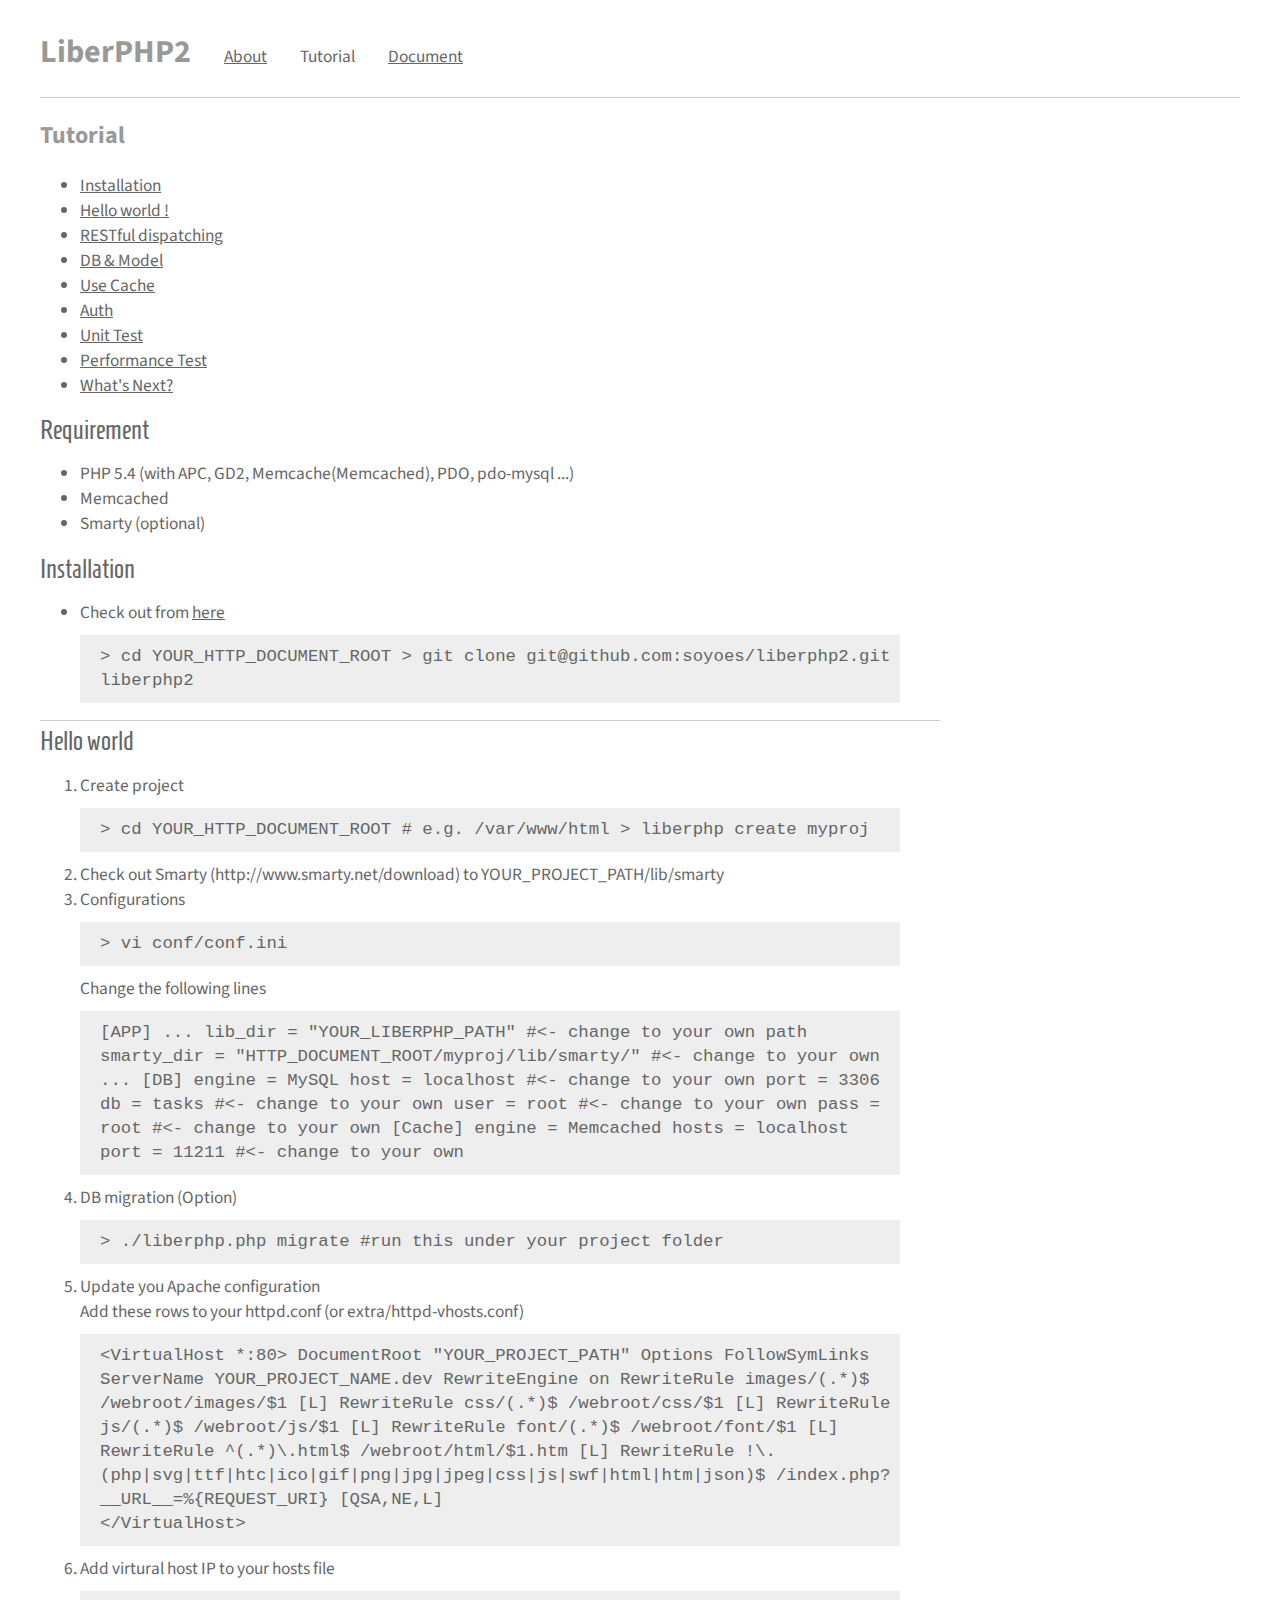
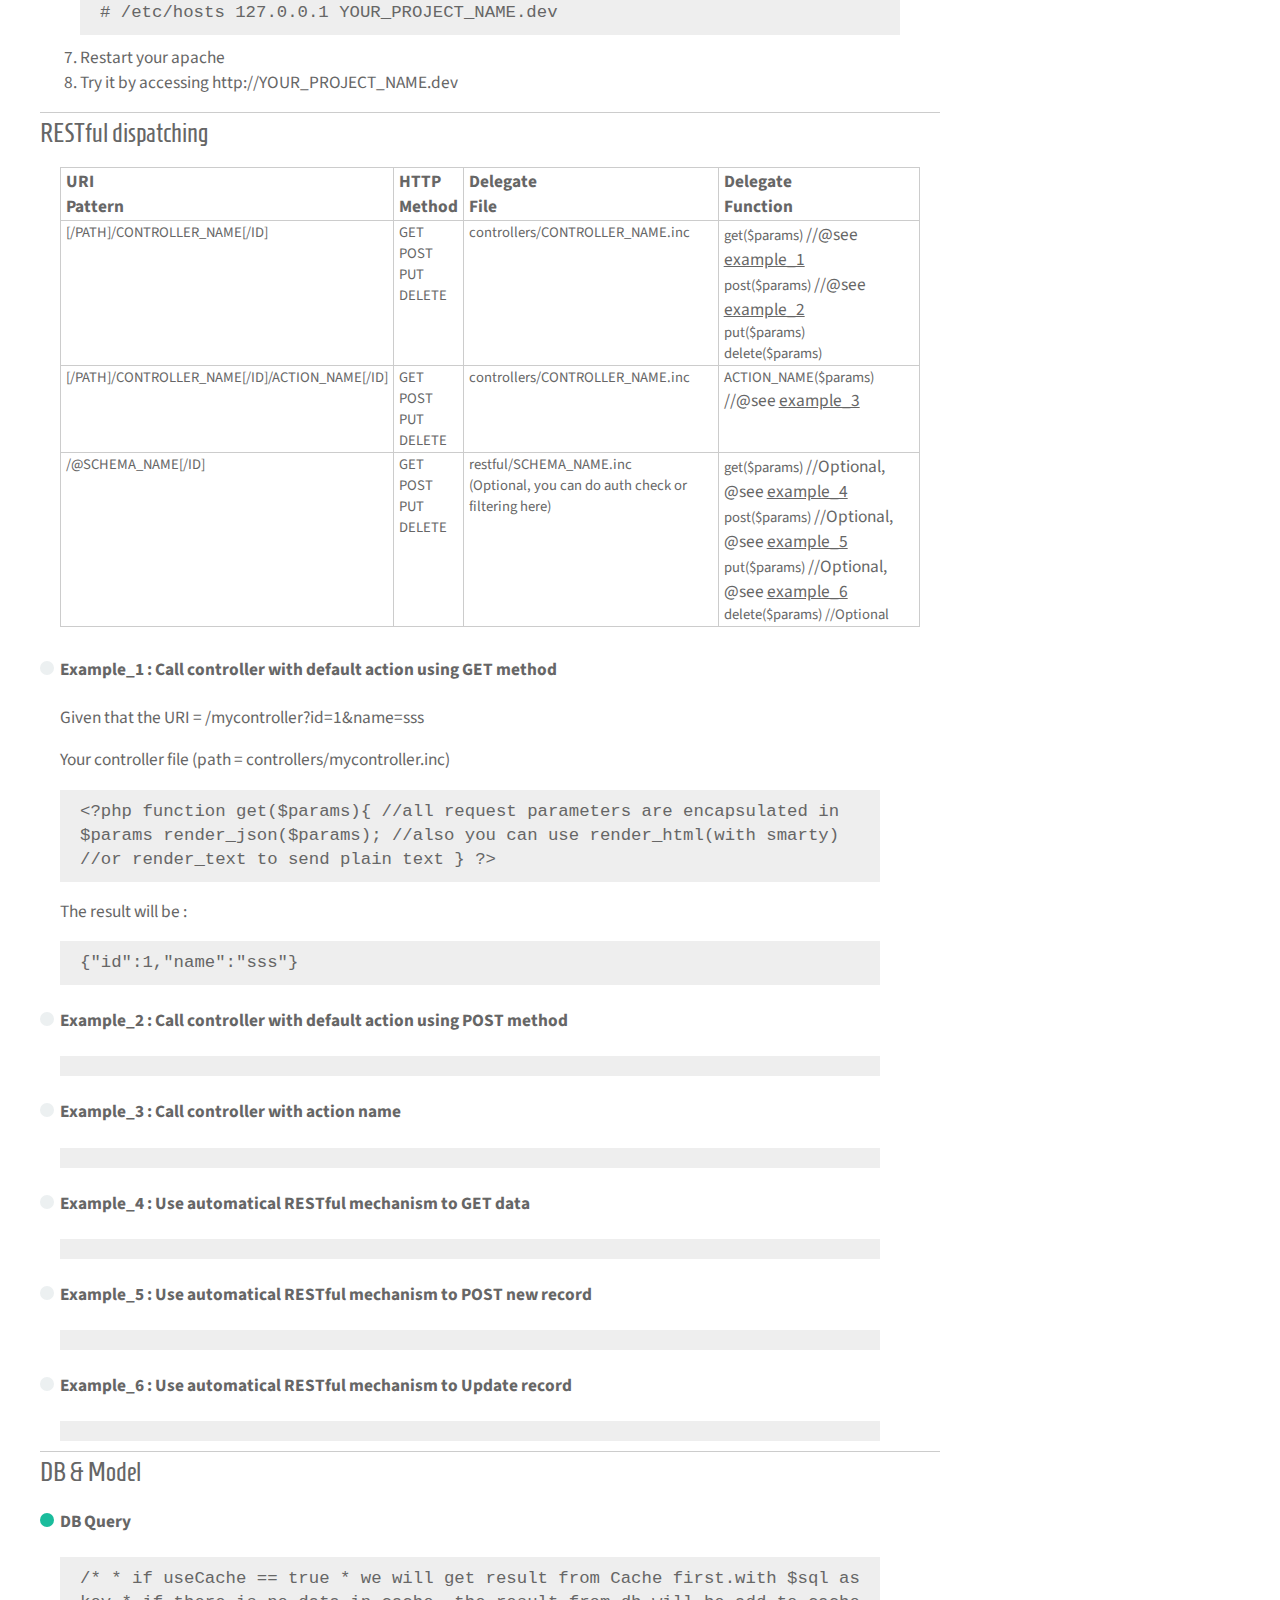
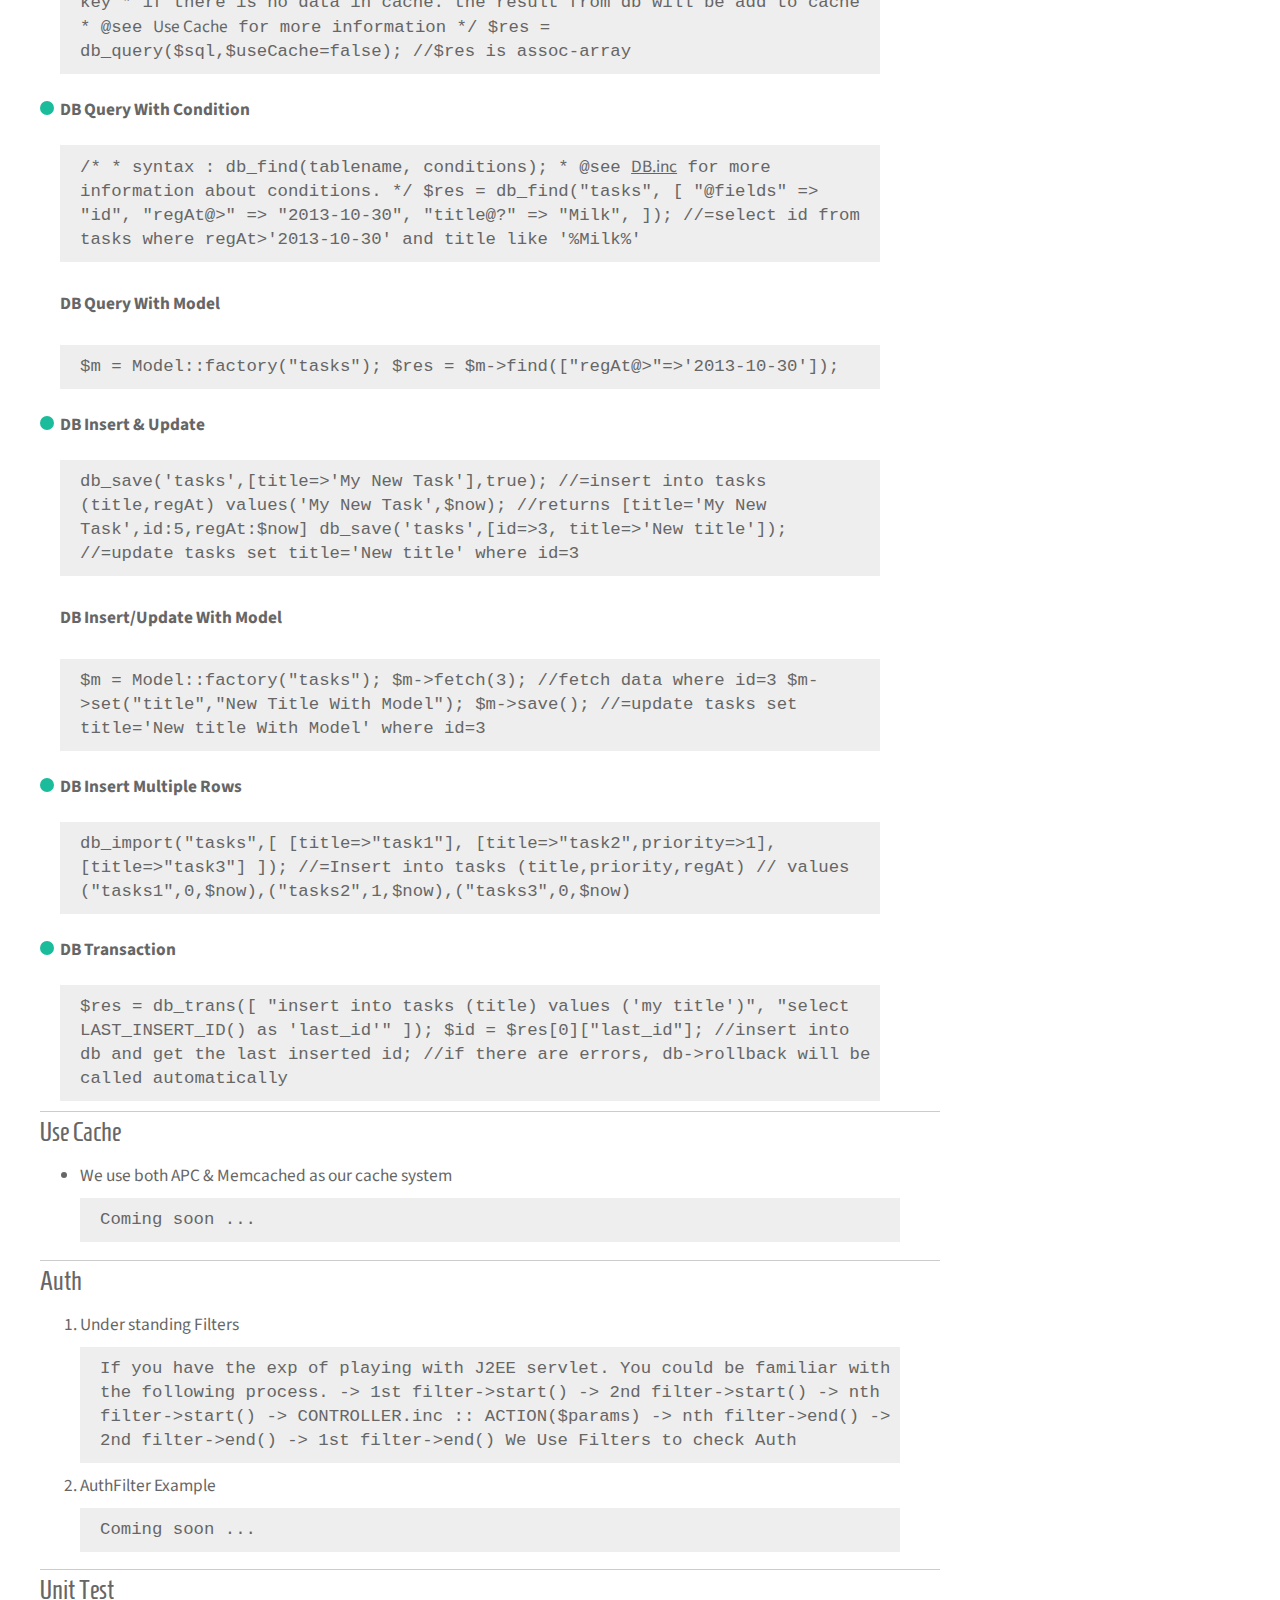
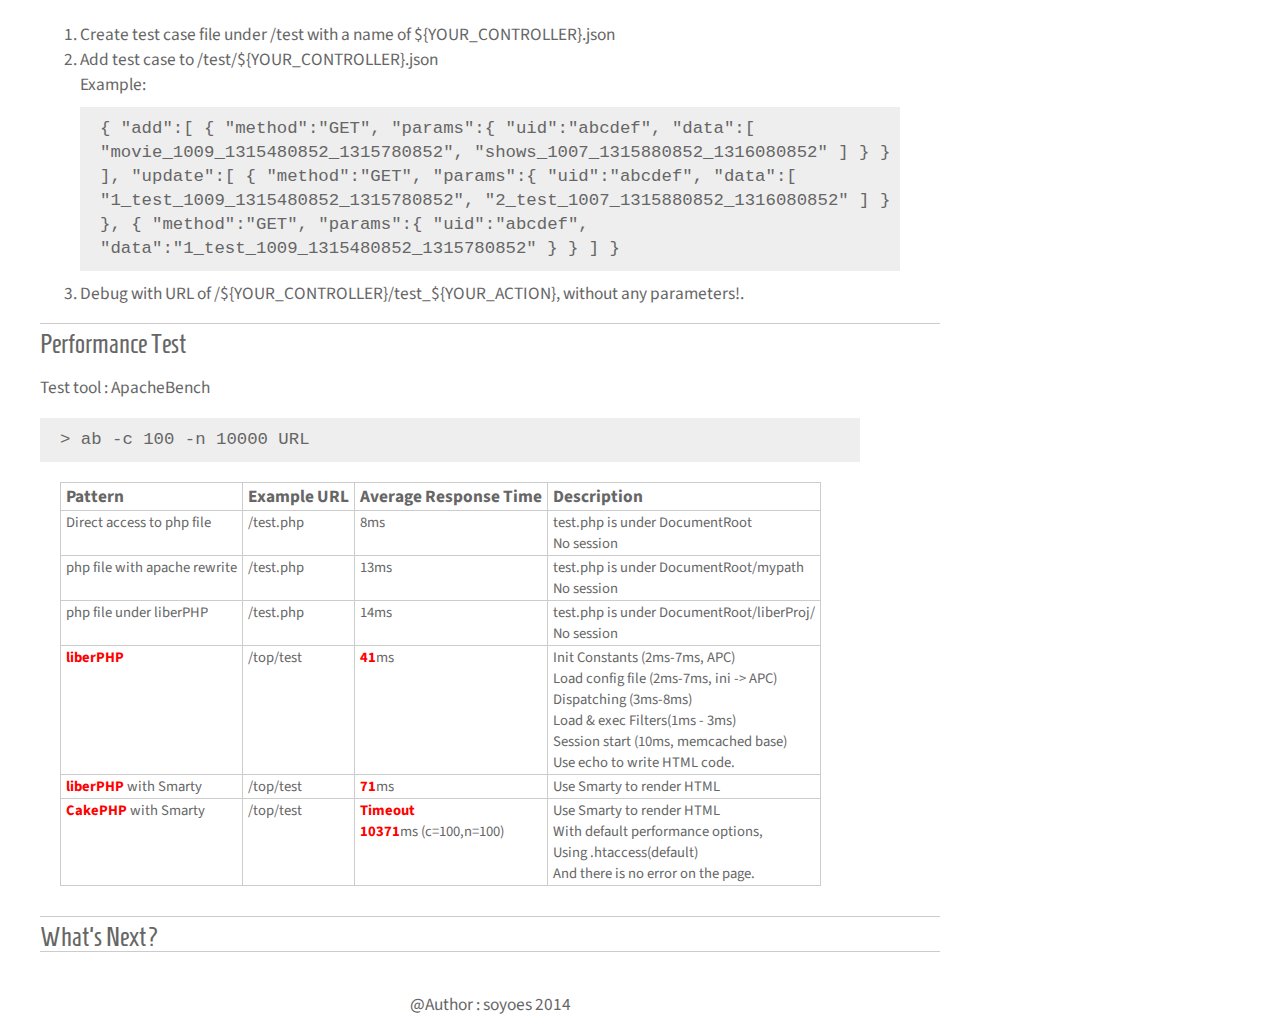
==== commit 4d14162e: "fixed bugs of liberphp.php migration" ====
--- a/docs/tutorial.html
+++ b/docs/tutorial.html
@@ -44,7 +44,6 @@
 						<code>
 &gt; cd YOUR_HTTP_DOCUMENT_ROOT
 &gt; git clone git@github.com:soyoes/liberphp2.git liberphp2
-&gt; sudo ln -s liberphp2/liberphp.php /usr/bin/liberphp
 						</code>
 					</li>
 				</ul>
@@ -88,7 +87,7 @@
 					</li>
 					<li>DB migration (Option)
 					<code>
-&gt; liberphp migrate
+&gt; ./liberphp.php migrate #run this under your project folder
 					</code>
 					</li>
 					
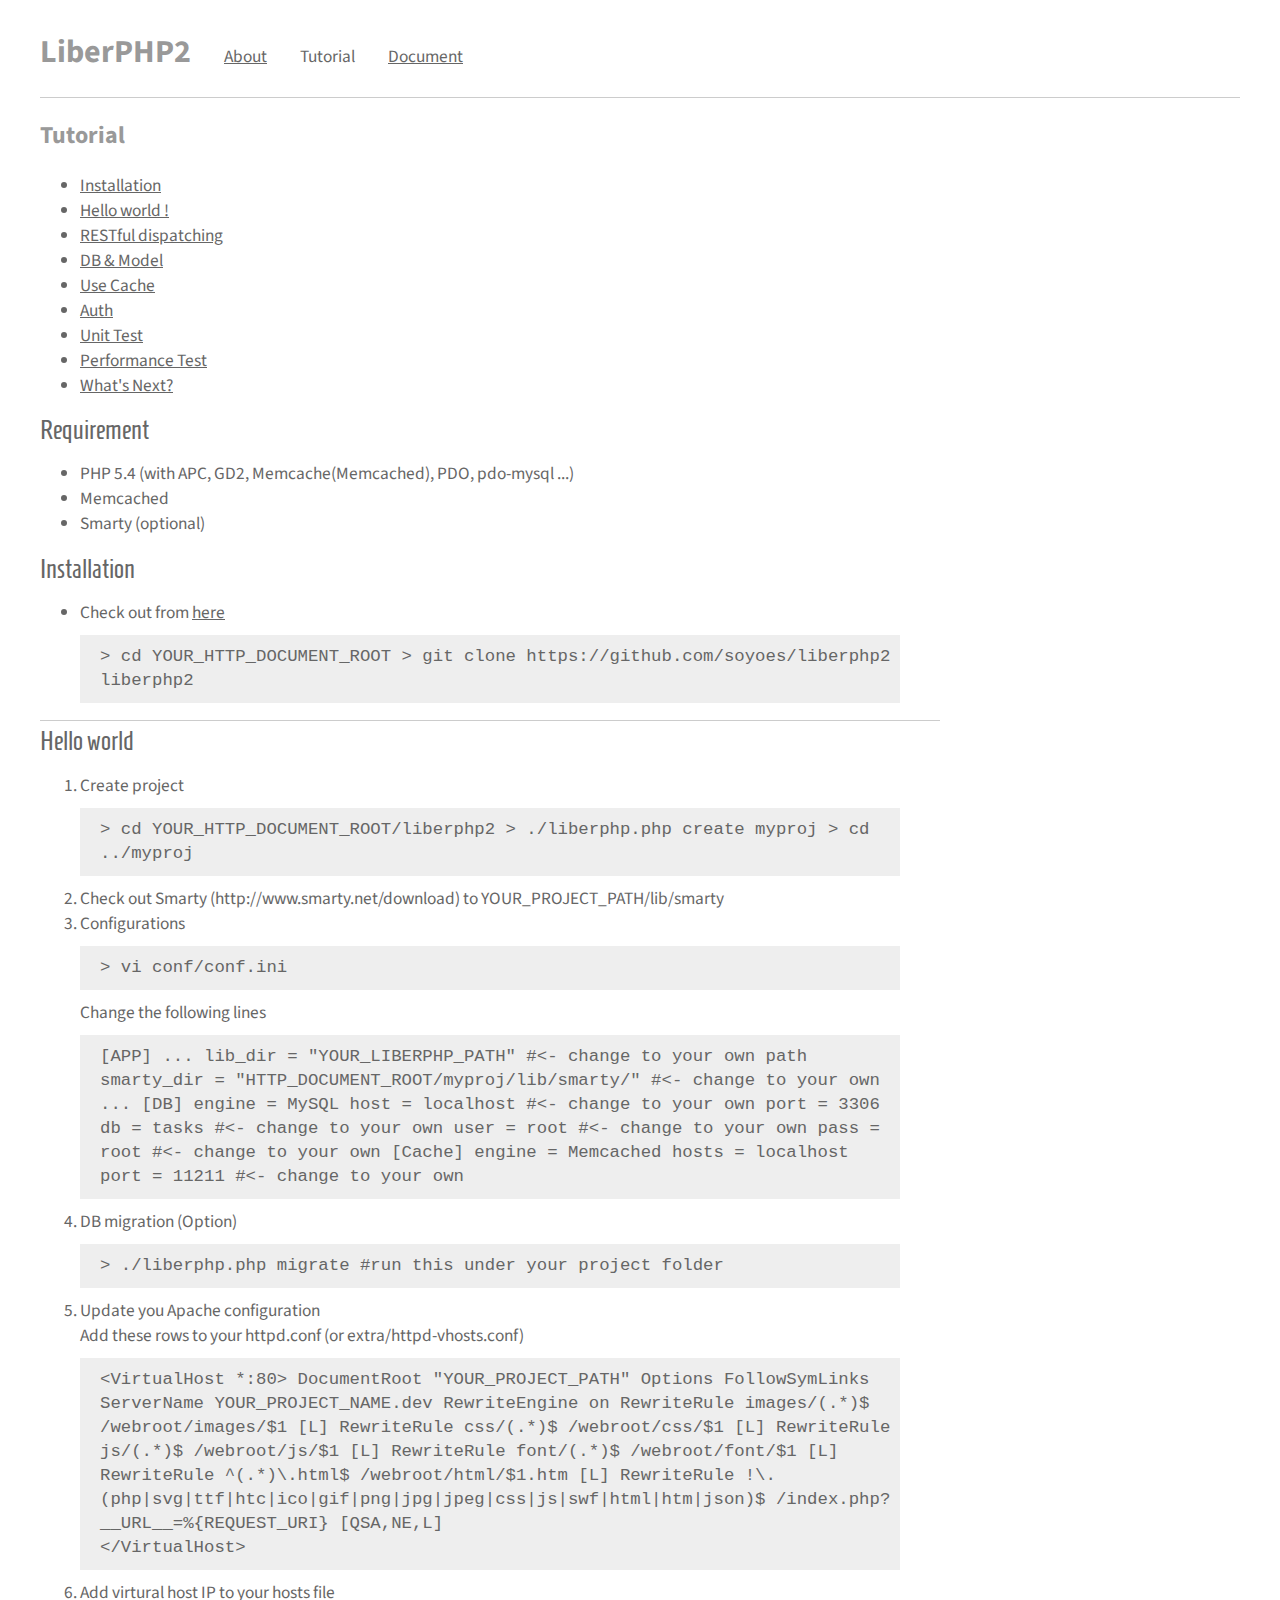
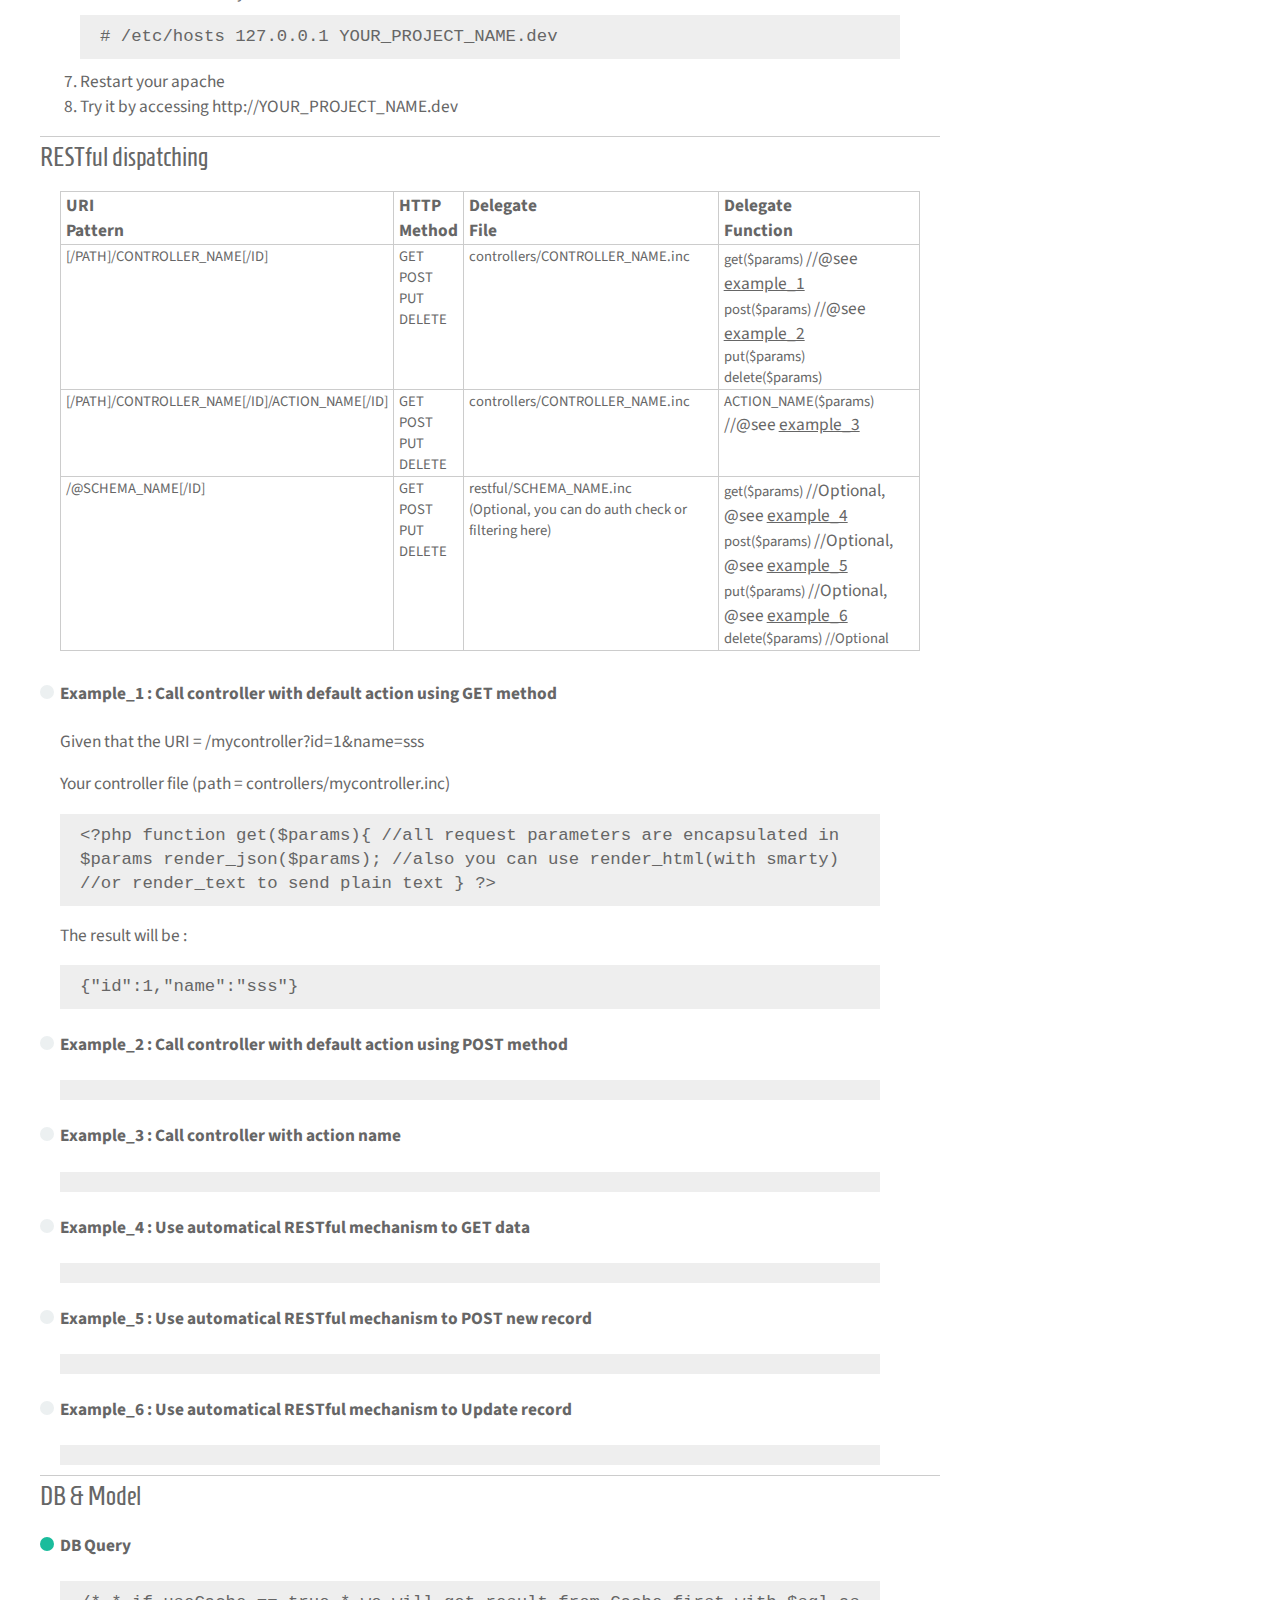
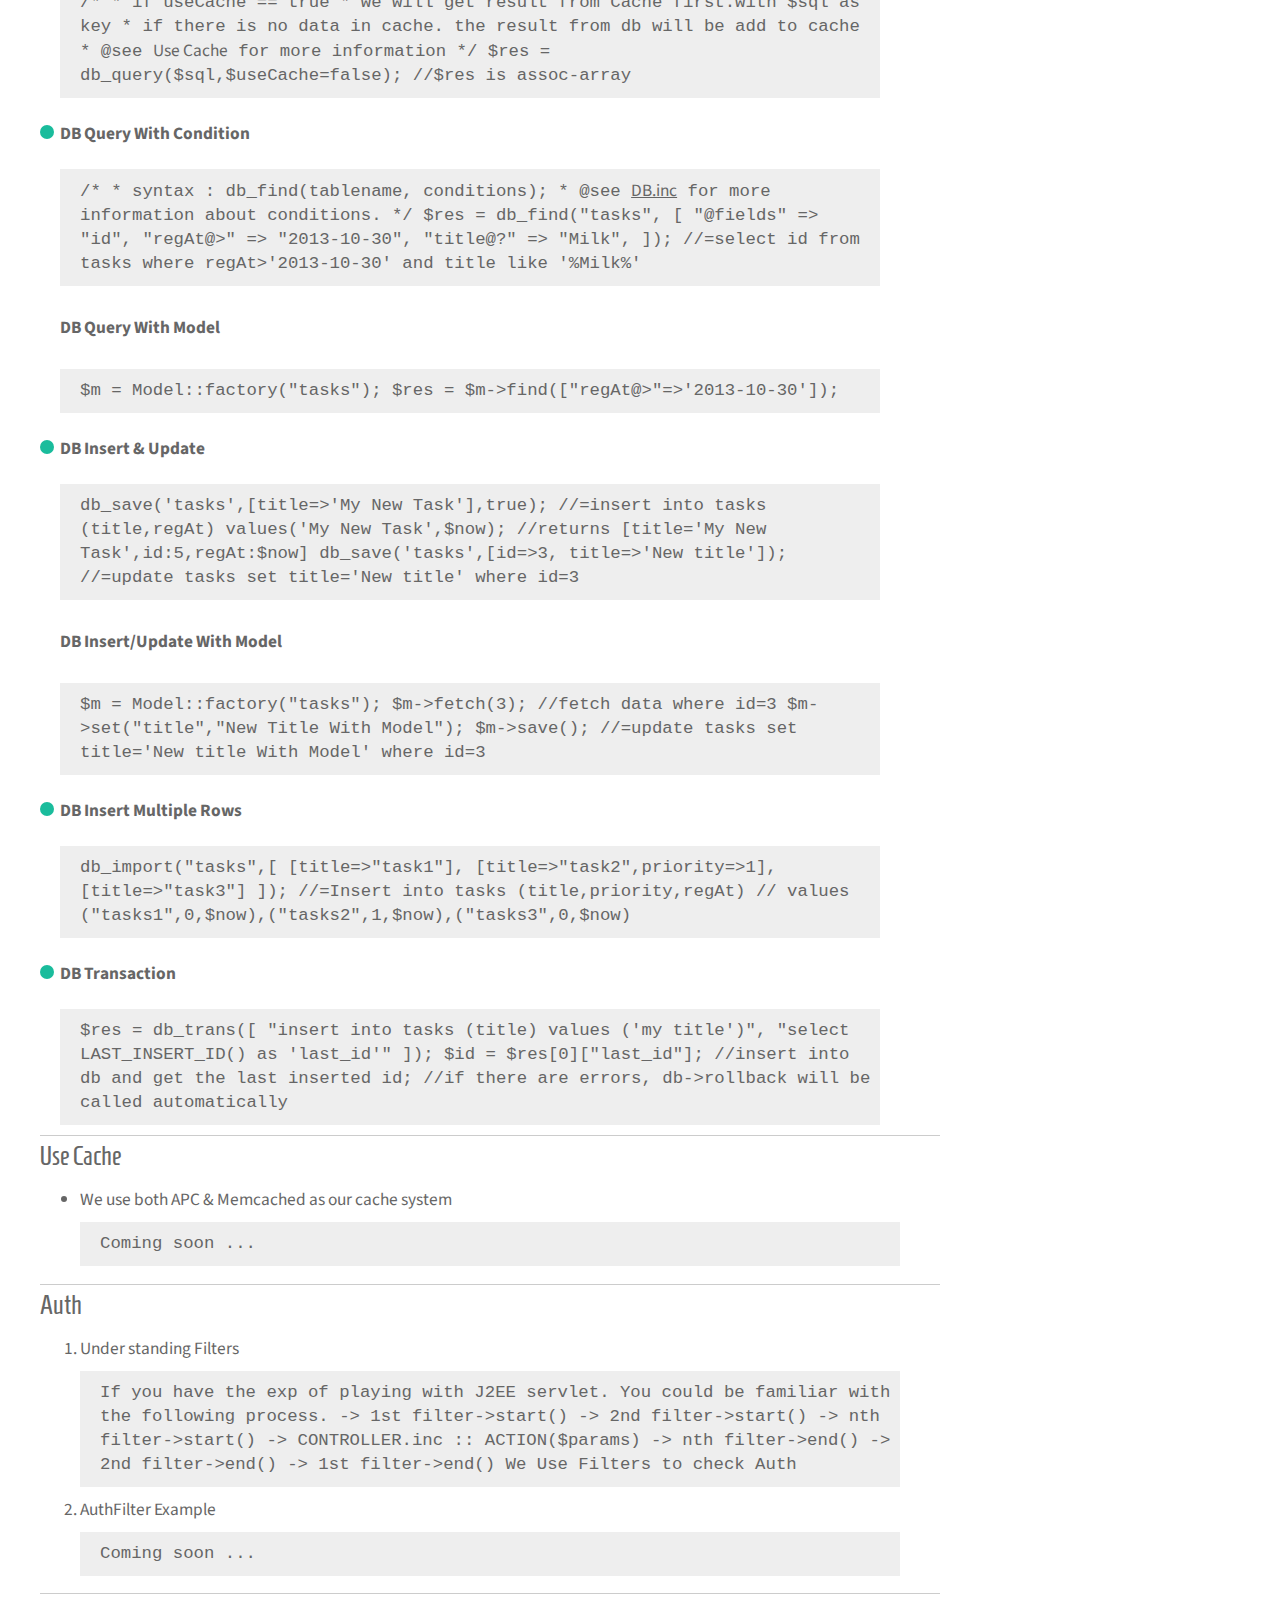
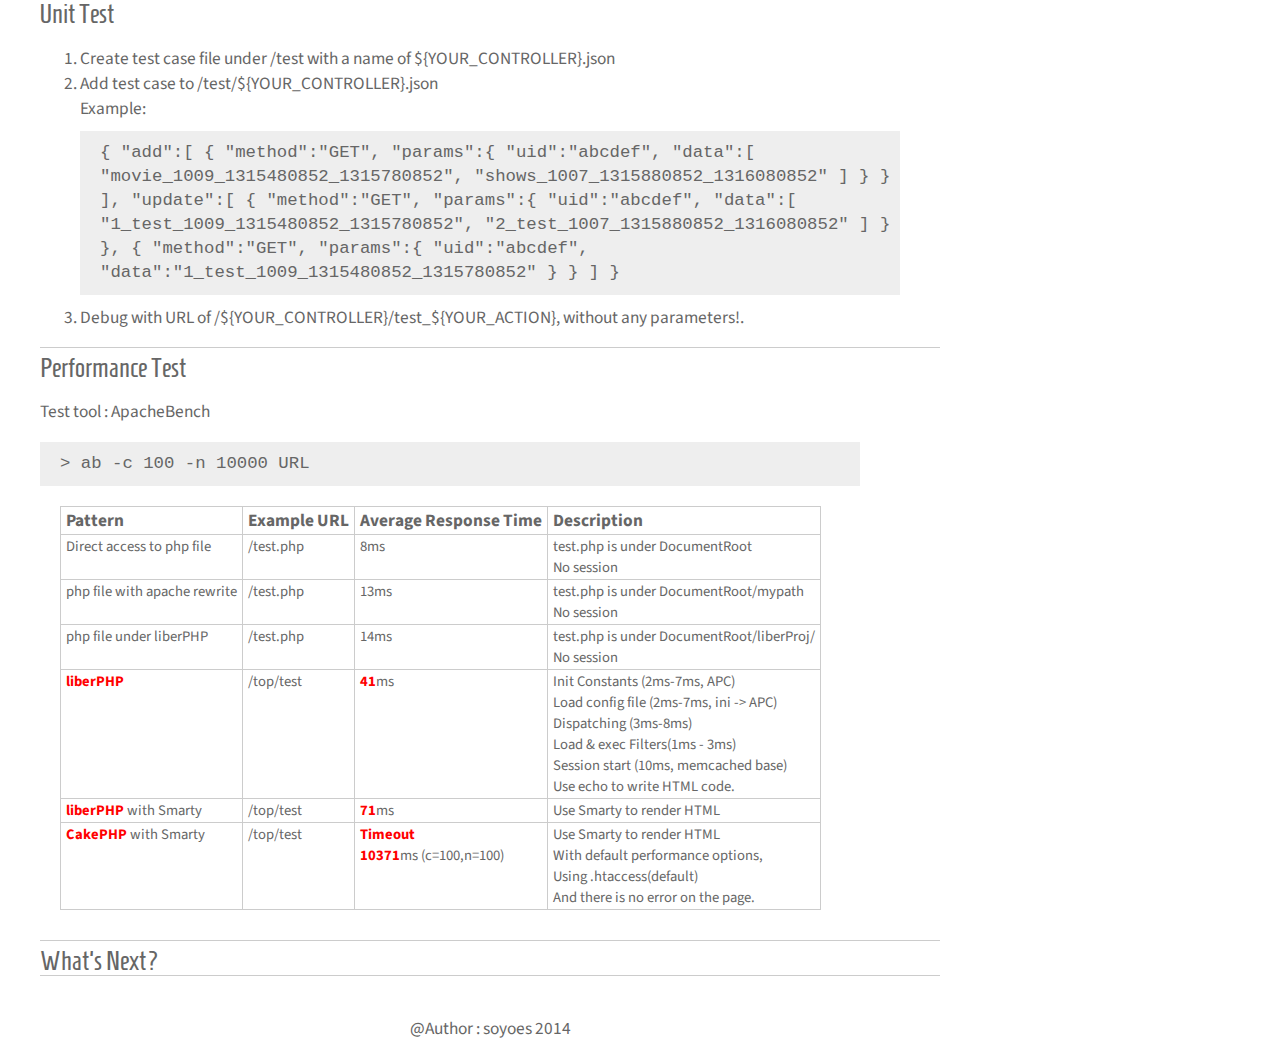
==== commit 5c1a9081: "change caches to function type" ====
--- a/docs/tutorial.html
+++ b/docs/tutorial.html
@@ -43,7 +43,7 @@
 					<li>Check out from <a href="https://github.com/soyoes/liberphp2">here</a><br> 
 						<code>
 &gt; cd YOUR_HTTP_DOCUMENT_ROOT
-&gt; git clone git@github.com:soyoes/liberphp2.git liberphp2
+&gt; git clone https://github.com/soyoes/liberphp2 liberphp2
 						</code>
 					</li>
 				</ul>
@@ -53,8 +53,9 @@
 				<ol>
 					<li>Create project
 						<code>
-&gt; cd YOUR_HTTP_DOCUMENT_ROOT # e.g. /var/www/html
-&gt; liberphp create myproj
+&gt; cd YOUR_HTTP_DOCUMENT_ROOT/liberphp2
+&gt; ./liberphp.php create myproj
+&gt; cd ../myproj
 						</code>
 					</li>
 					<li>Check out Smarty (http://www.smarty.net/download) 
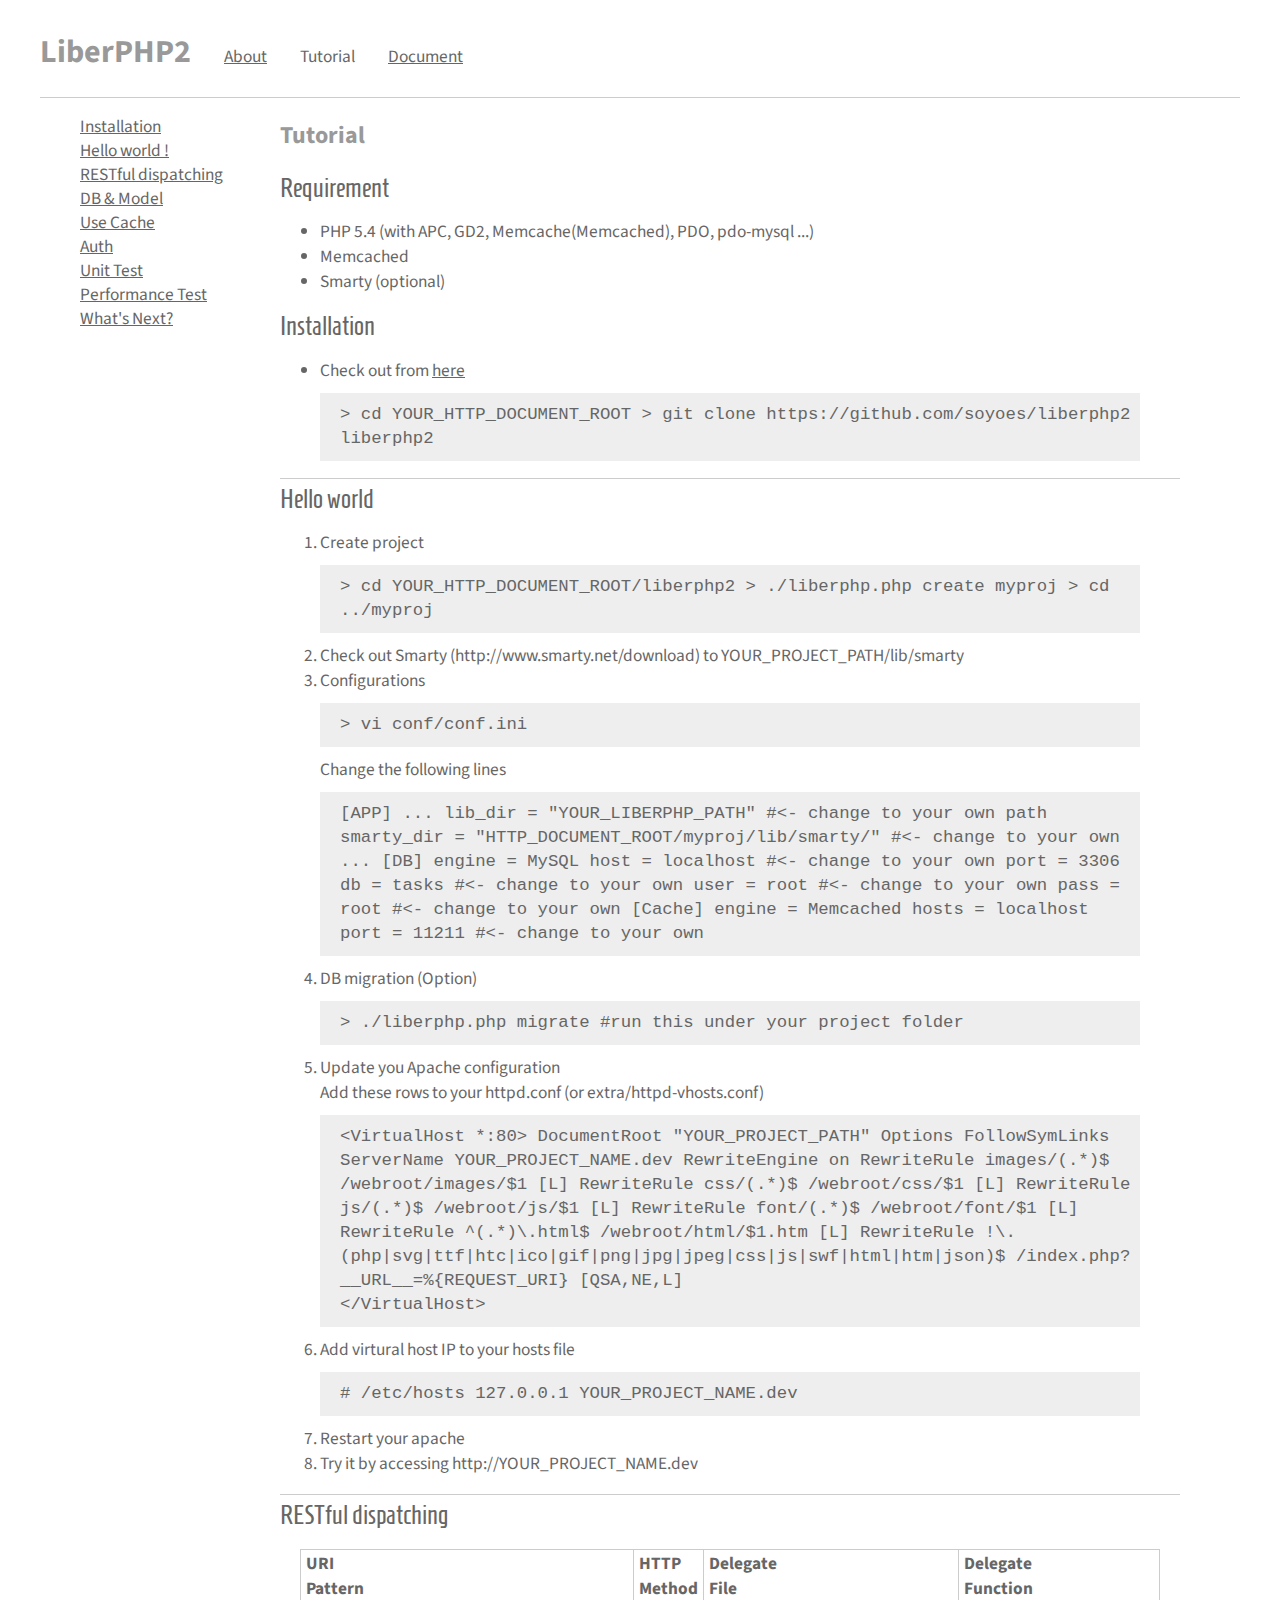
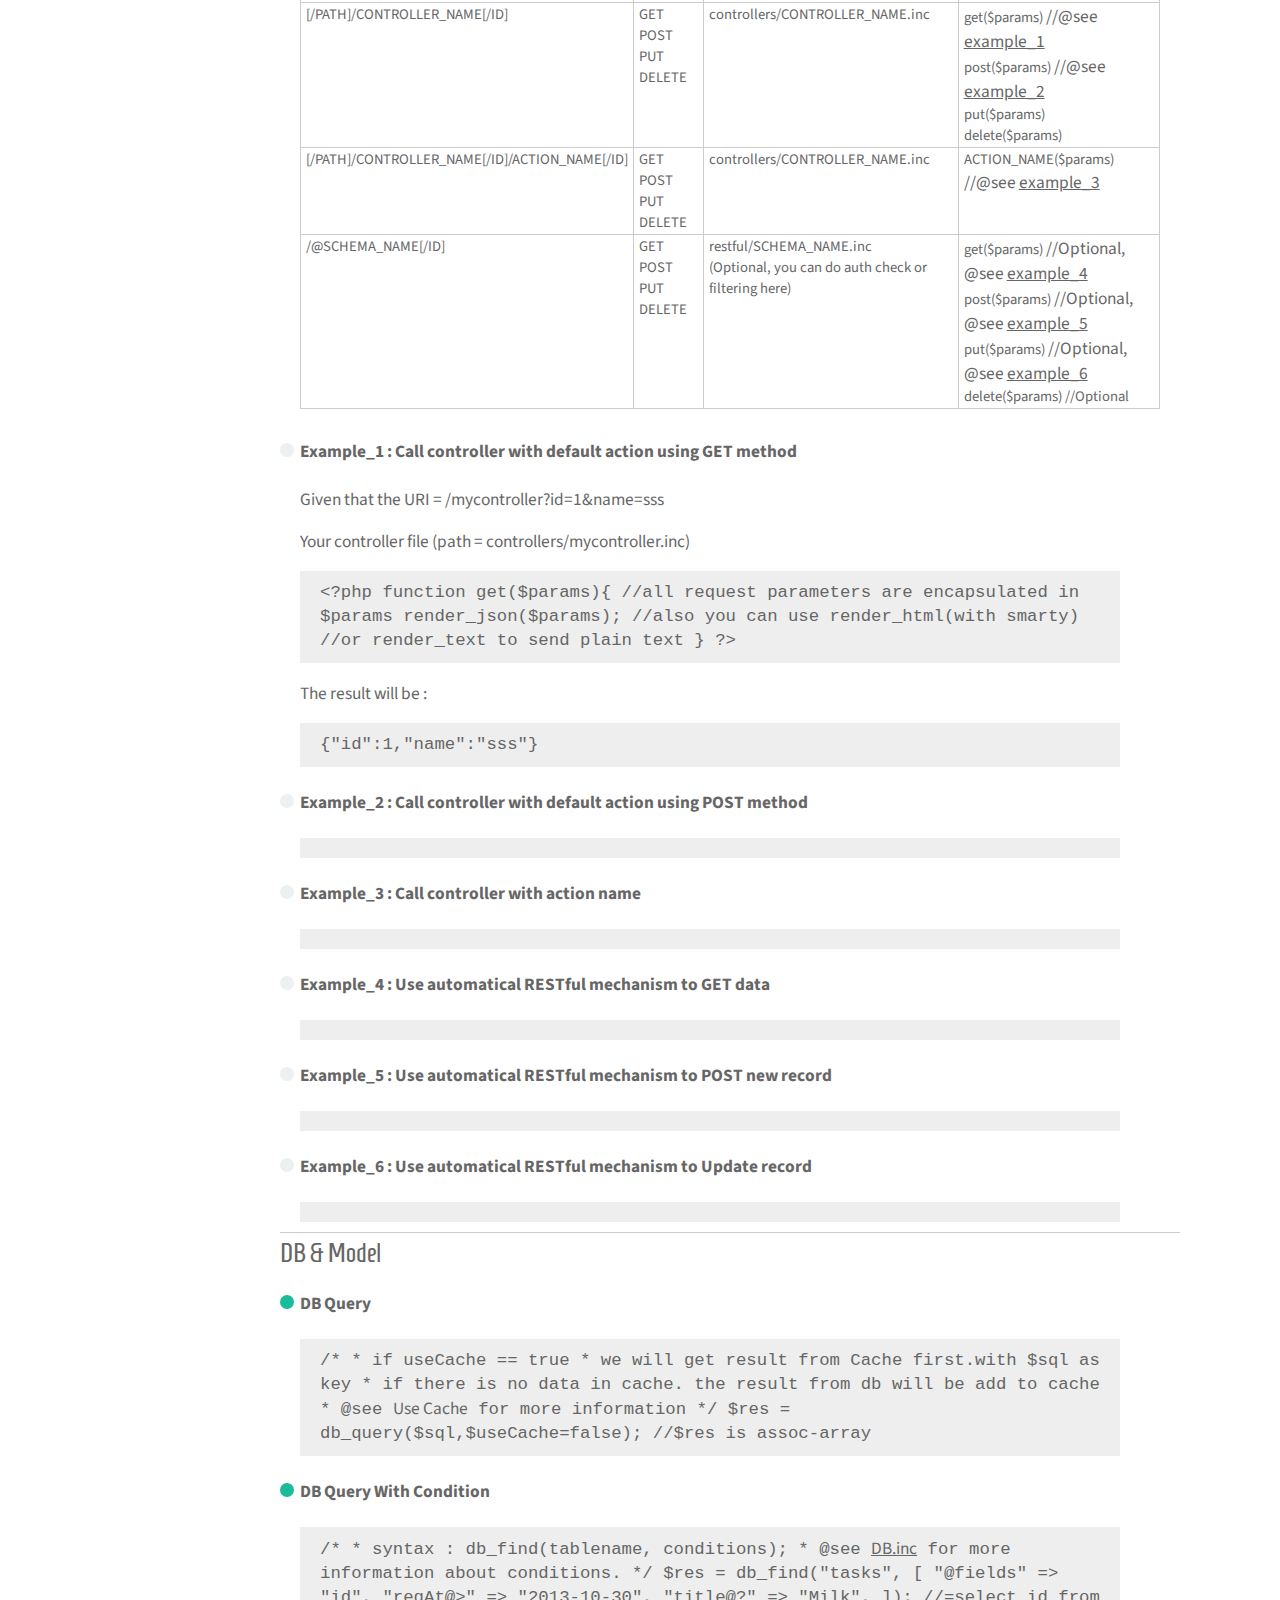
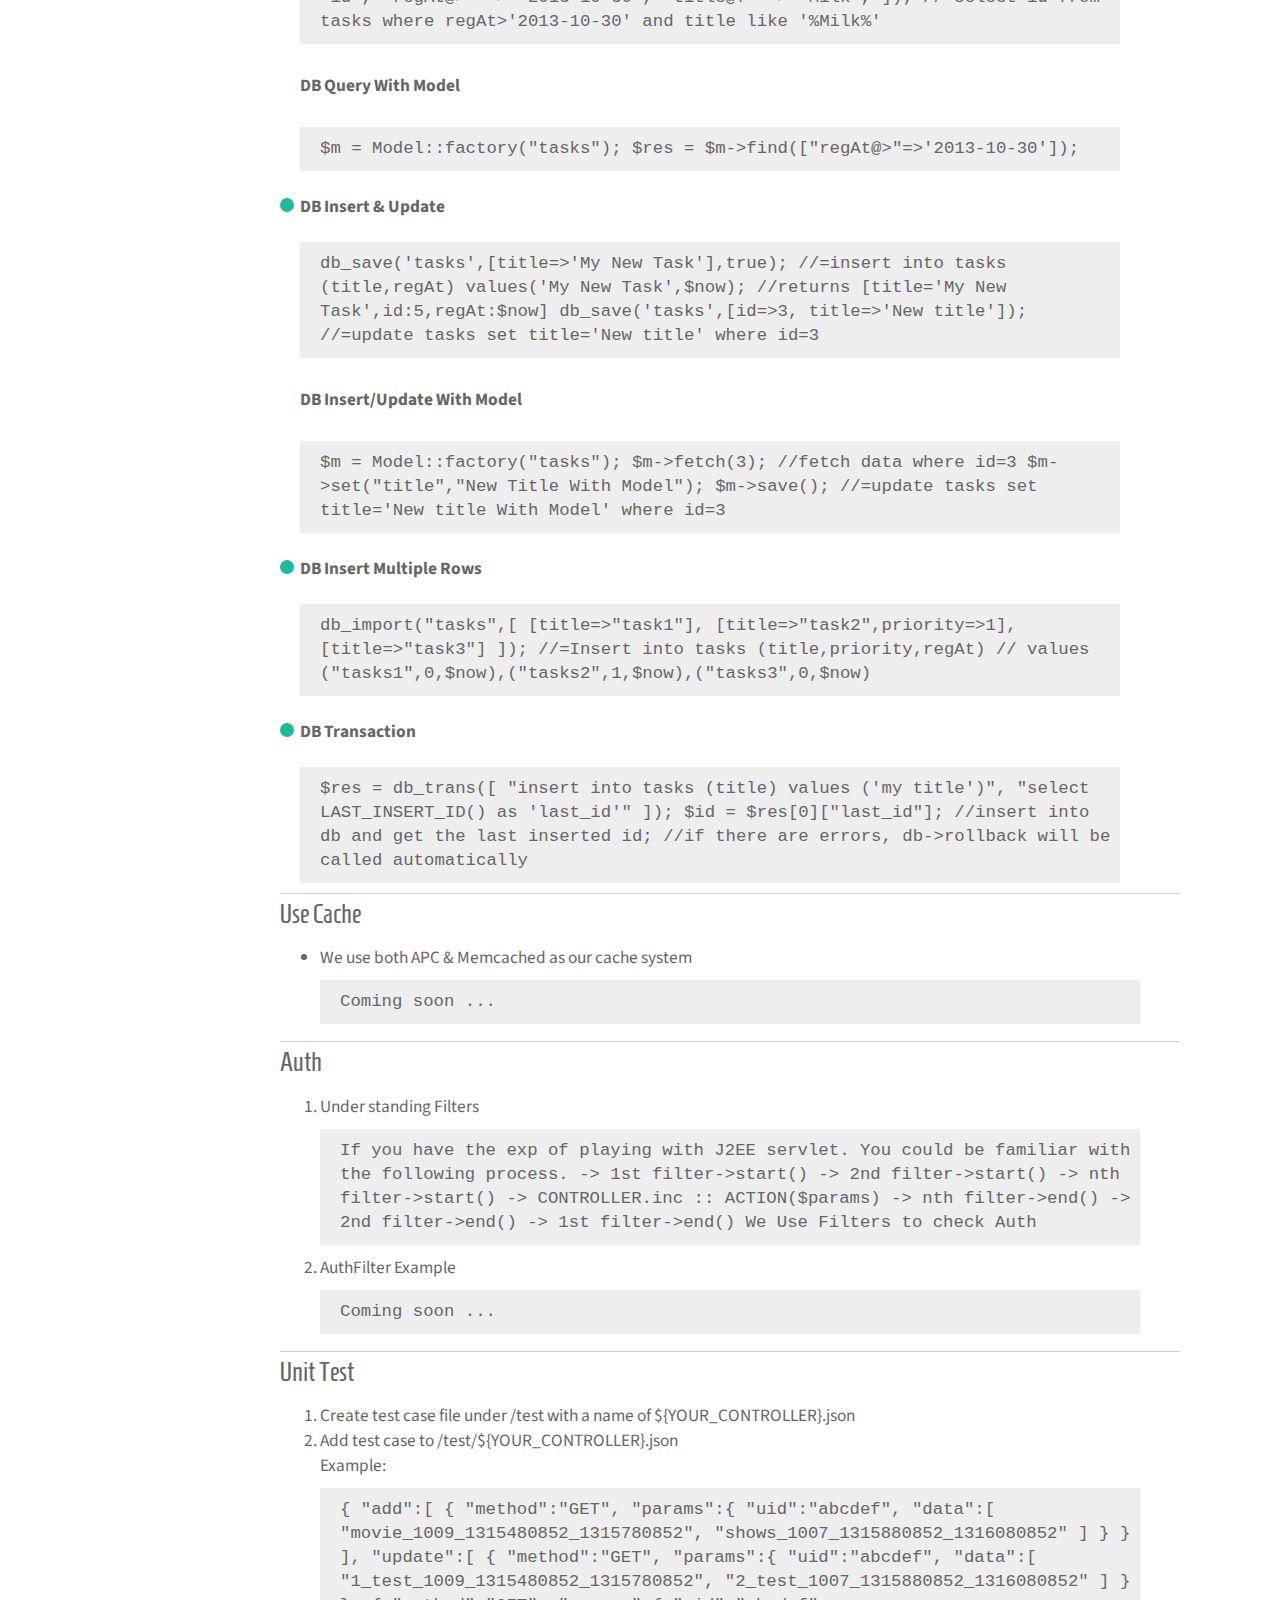
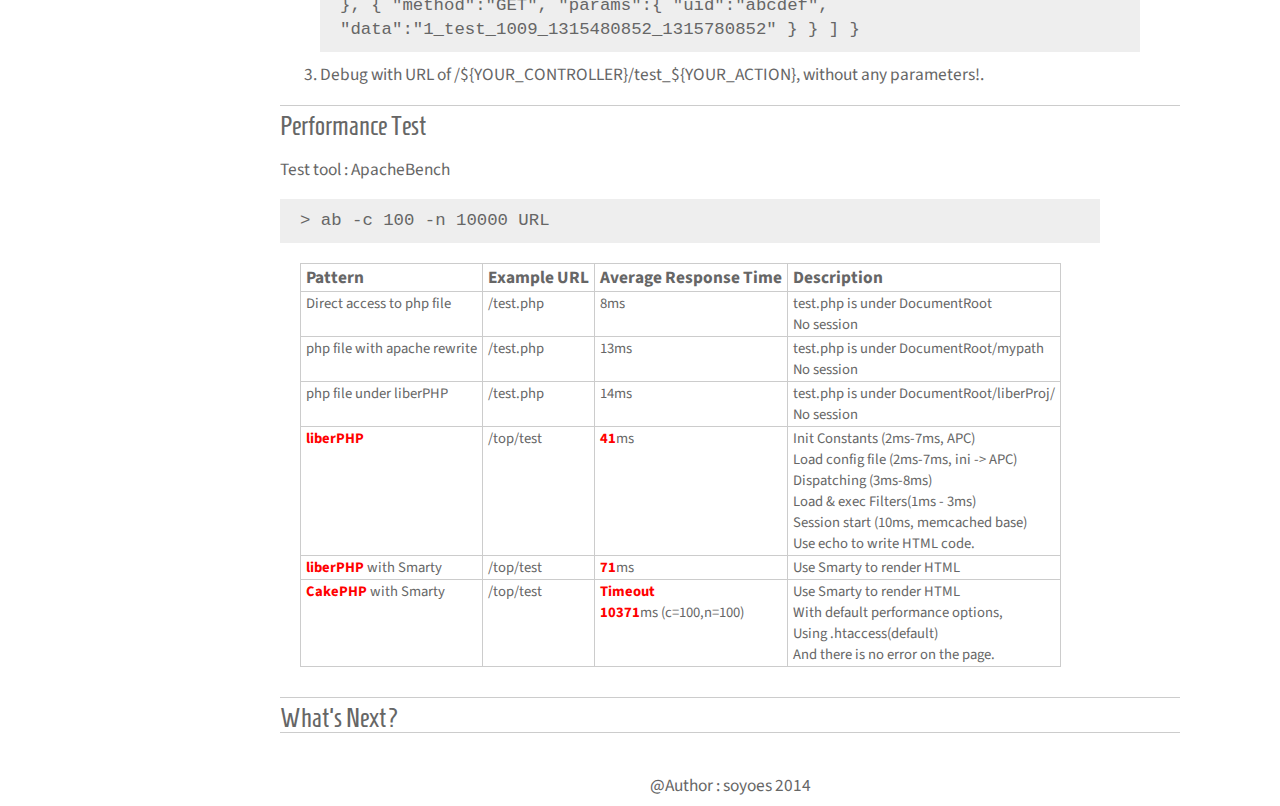
==== commit 22df3887: "update document" ====
--- a/docs/tutorial.html
+++ b/docs/tutorial.html
@@ -18,19 +18,19 @@
 			<a href="">Tutorial</a>
 			<a href="index.php?f=Core.inc">Document</a>
 		</nav>
+		<dl>
+			<dd><a href="#@s_install">Installation</a></dd>
+			<dd><a href="#@s_hello">Hello world !</a></dd>
+			<dd><a href="#@s_restful">RESTful dispatching</a></dd>
+			<dd><a href="#@s_db_model">DB & Model</a></dd>
+			<dd><a href="#@s_cache">Use Cache</a></dd>
+			<dd><a href="#@s_auth">Auth</a></dd>
+			<dd><a href="#@s_test">Unit Test</a></dd>
+			<dd><a href="#@s_performance">Performance Test</a></dd>
+			<dd><a href="#@s_next">What's Next?</a></dd>
+		</dl>
 		<article>
 			<h2>Tutorial</h2>
-			<ul>
-				<li><a href="#@s_install">Installation</a></li>
-				<li><a href="#@s_hello">Hello world !</a></li>
-				<li><a href="#@s_restful">RESTful dispatching</a></li>
-				<li><a href="#@s_db_model">DB & Model</a></li>
-				<li><a href="#@s_cache">Use Cache</a></li>
-				<li><a href="#@s_auth">Auth</a></li>
-				<li><a href="#@s_test">Unit Test</a></li>
-				<li><a href="#@s_performance">Performance Test</a></li>
-				<li><a href="#@s_next">What's Next?</a></li>
-			</ul>
 			<section id="@s_install">
 				<header>Requirement</header>
 				<ul>
--- a/docs/css/docs.css
+++ b/docs/css/docs.css
@@ -30,7 +30,7 @@
 
 article{
 	float:left;width:900px;
-	overflow:hidden;
+	overflow:hidden;position:relative;
 }
 section{
 	margin-top:5px;
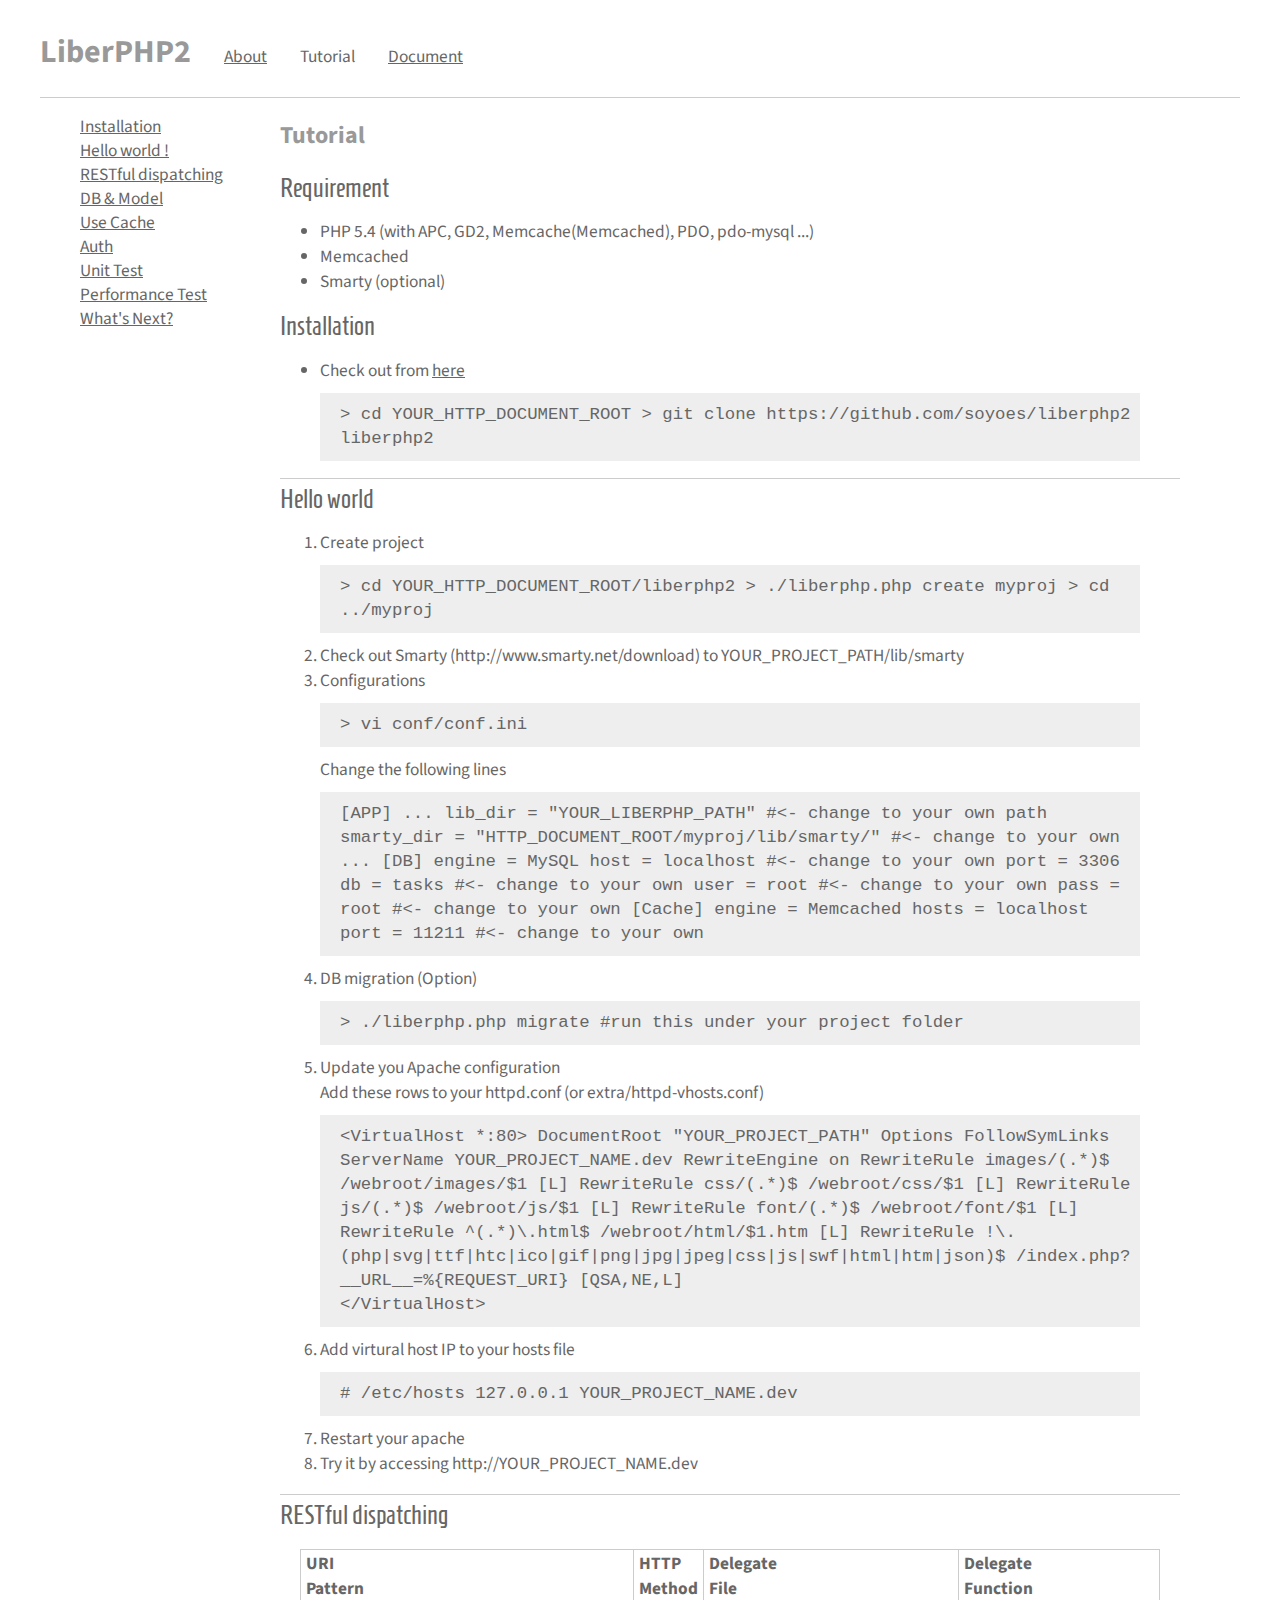
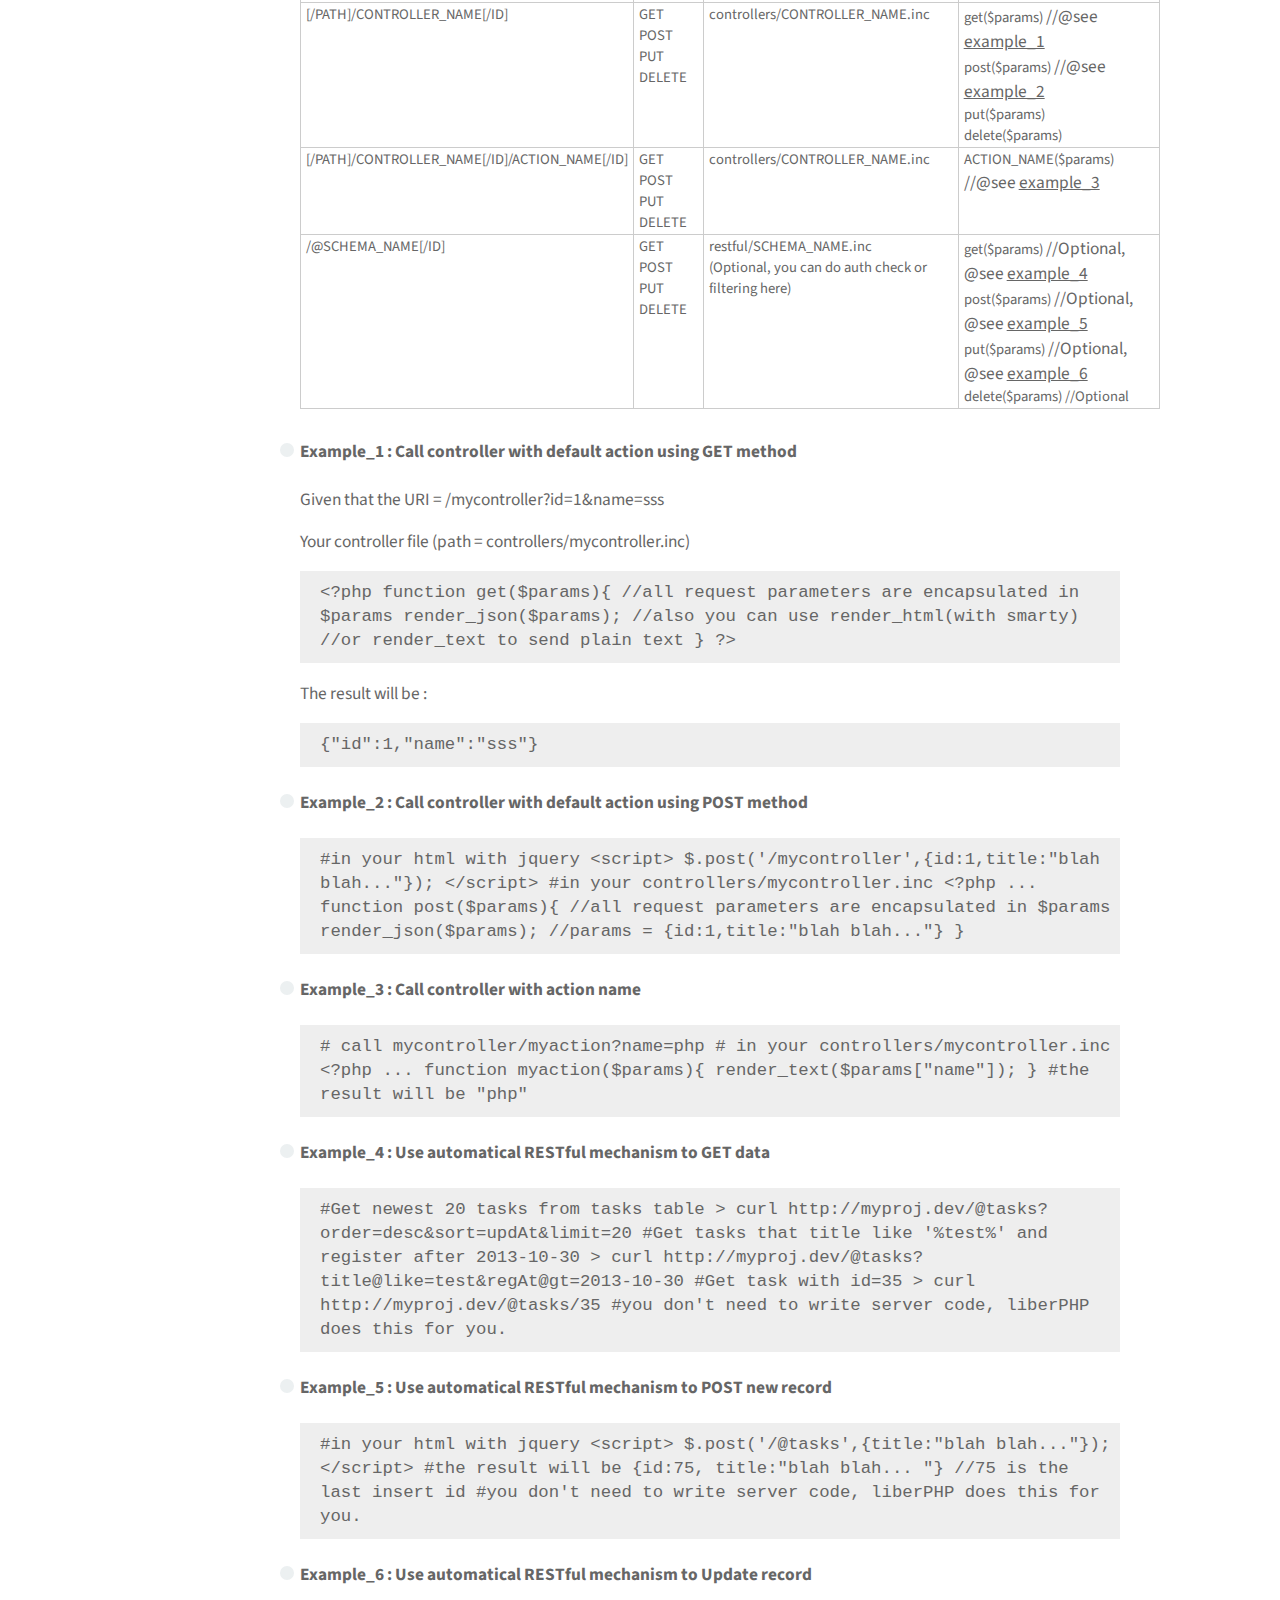
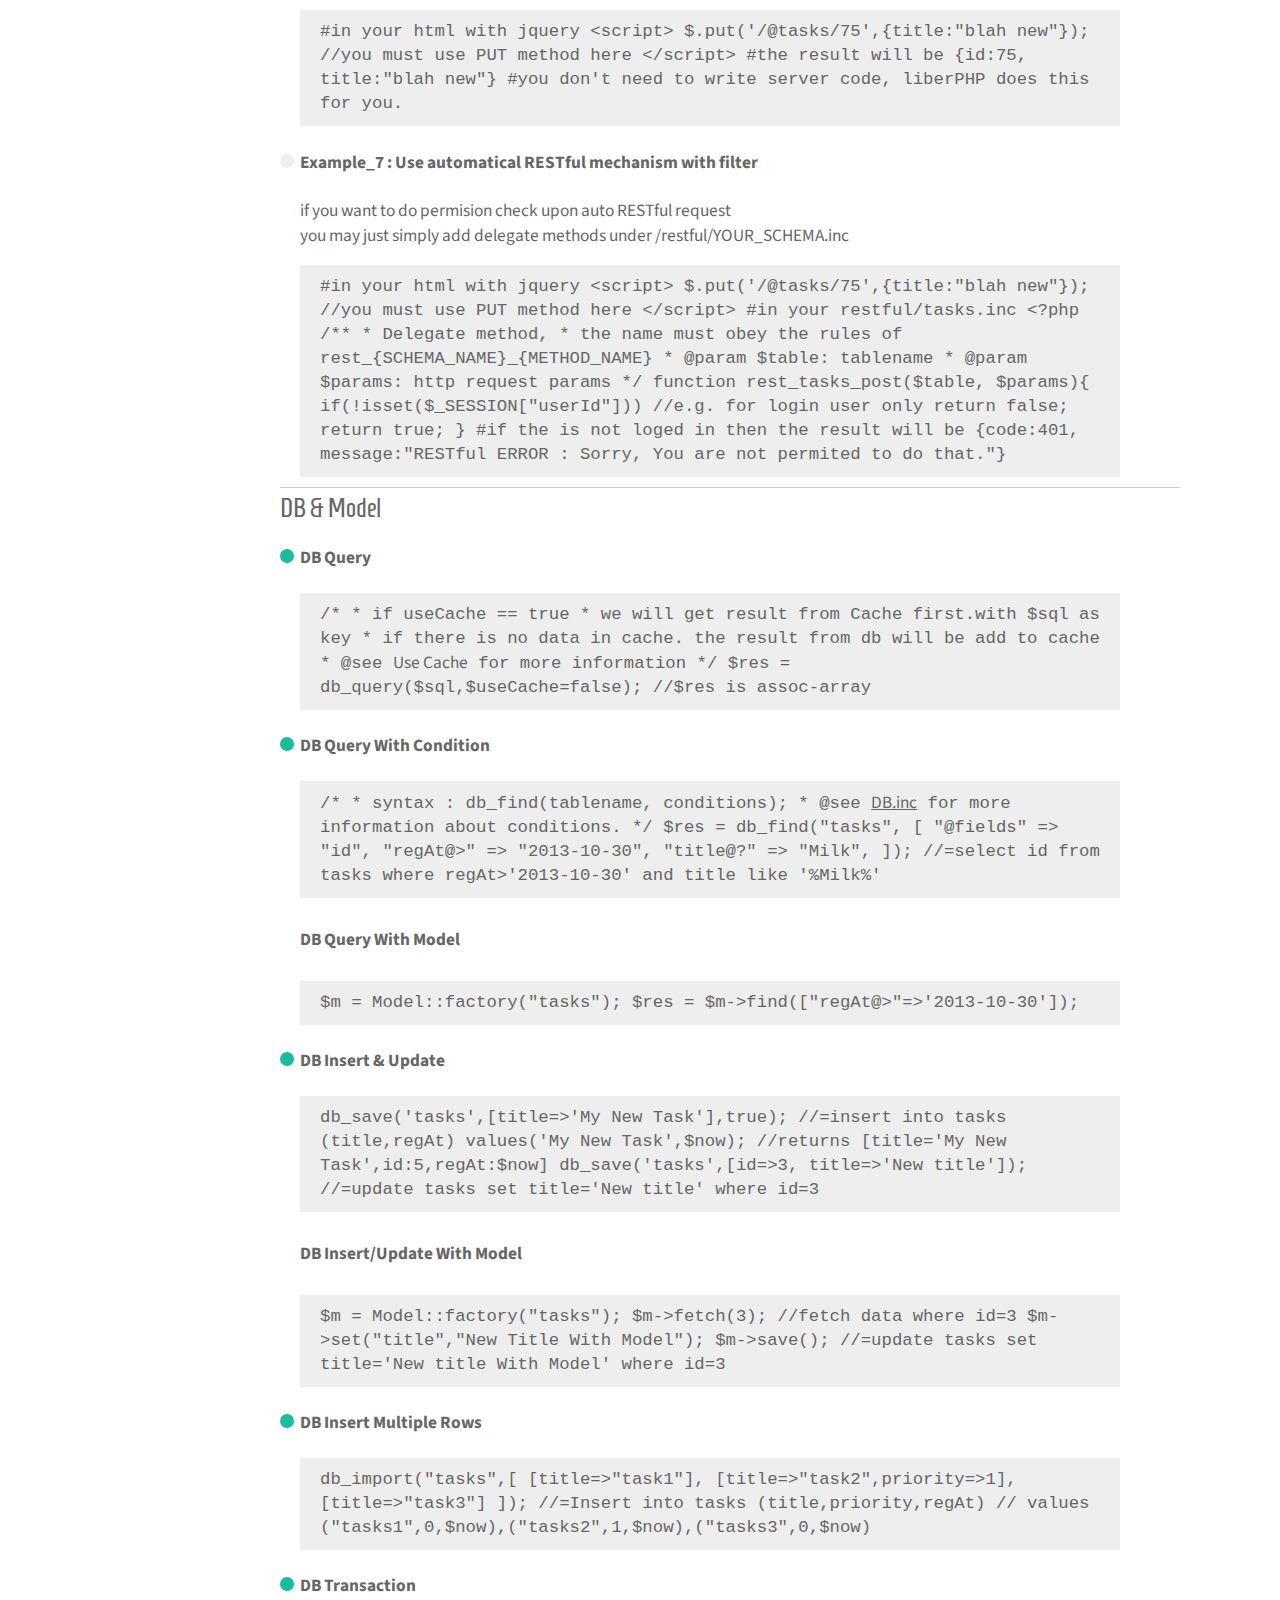
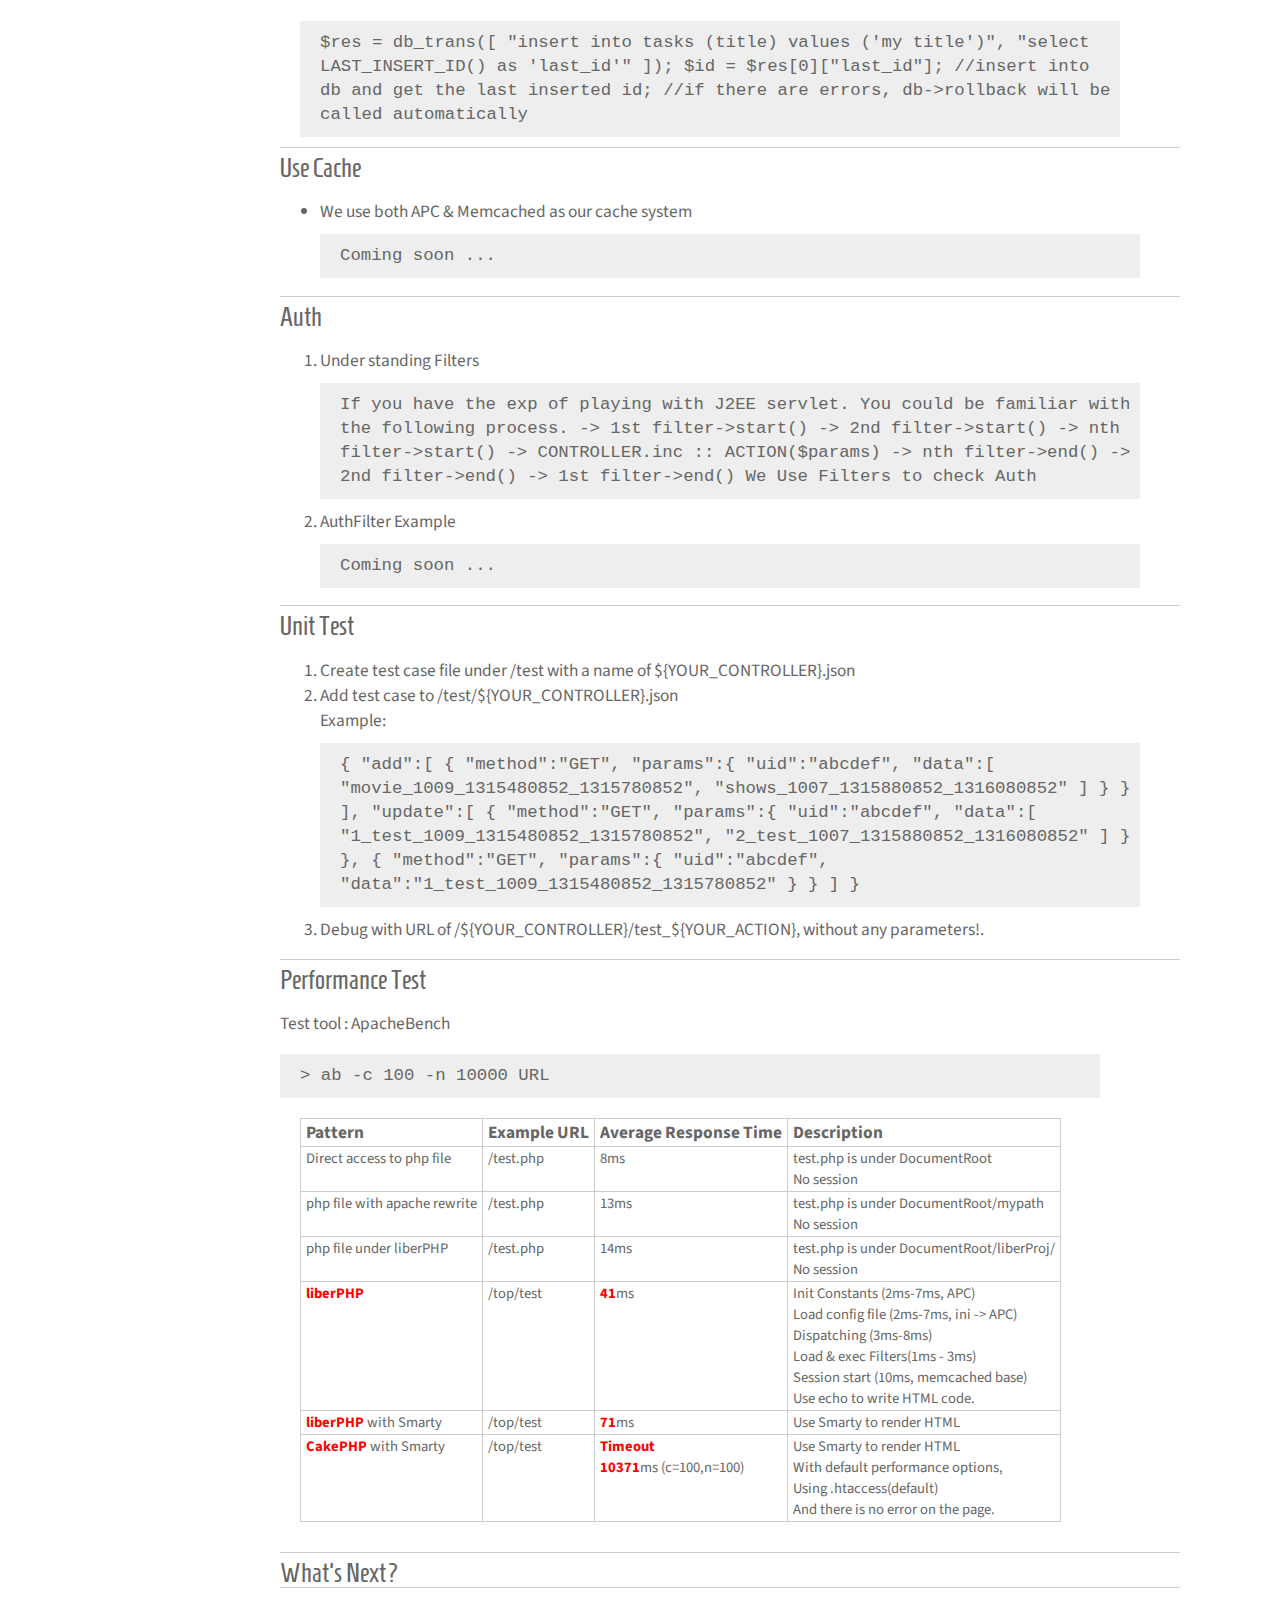
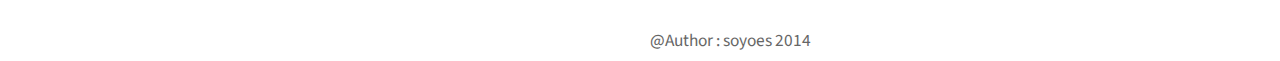
==== commit 468cec03: "fixed dispaching bugs add some documents" ====
--- a/docs/tutorial.html
+++ b/docs/tutorial.html
@@ -196,26 +196,105 @@
 				<div id="@rest_example_2" class="example">
 					<h4>Example_2 : Call controller with default action using POST method</h4>
 					<code>
+#in your html with jquery 
+&lt;script&gt;
+$.post('/mycontroller',{id:1,title:"blah blah..."});
+&lt;/script&gt;
+
+#in your controllers/mycontroller.inc
+&lt;?php
+...
+	function post($params){
+		//all request parameters are encapsulated in $params
+		render_json($params); //params = {id:1,title:"blah blah..."}
+	}
 					</code>
 				</div>
 				<div id="@rest_example_3" class="example">
 					<h4>Example_3 : Call controller with action name</h4>
 					<code>
+# call mycontroller/myaction?name=php
+# in your controllers/mycontroller.inc
+&lt;?php
+...
+	function myaction($params){
+		render_text($params["name"]);
+	}
+#the result will be "php"
 					</code>
 				</div>
 				<div id="@rest_example_4" class="example">
 					<h4>Example_4 : Use automatical RESTful mechanism to GET data</h4>
 					<code>
+#Get newest 20 tasks from tasks table
+&gt; curl http://myproj.dev/@tasks?order=desc&sort=updAt&limit=20
+
+#Get tasks that title like '%test%' and register after 2013-10-30
+&gt; curl http://myproj.dev/@tasks?title@like=test&amp;regAt@gt=2013-10-30
+
+#Get task with id=35
+&gt; curl http://myproj.dev/@tasks/35
+
+#you don't need to write server code, liberPHP does this for you.
 					</code>
 				</div>
 				<div id="@rest_example_5" class="example">
 					<h4>Example_5 : Use automatical RESTful mechanism to POST new record</h4>
 					<code>
+#in your html with jquery 
+&lt;script&gt;
+$.post('/@tasks',{title:"blah blah..."});
+&lt;/script&gt;
+
+#the result will be 
+{id:75, title:"blah blah... "} //75 is the last insert id
+
+#you don't need to write server code, liberPHP does this for you.
 					</code>
 				</div>
 				<div id="@rest_example_6" class="example">
 					<h4>Example_6 : Use automatical RESTful mechanism to Update record</h4>
 					<code>
+#in your html with jquery 
+&lt;script&gt;
+$.put('/@tasks/75',{title:"blah new"}); //you must use PUT method here
+&lt;/script&gt;
+
+#the result will be 
+{id:75, title:"blah new"} 
+
+#you don't need to write server code, liberPHP does this for you. 
+					</code>
+				</div>
+				<div id="@rest_example_7" class="example">
+					<h4>Example_7 : Use automatical RESTful mechanism with filter</h4>
+					<p>if you want to do permision check upon auto RESTful request<br>
+						you may just simply add delegate methods under /restful/YOUR_SCHEMA.inc
+					</p>
+					
+					<code>
+#in your html with jquery 
+&lt;script&gt;
+$.put('/@tasks/75',{title:"blah new"}); //you must use PUT method here
+&lt;/script&gt;
+
+#in your restful/tasks.inc
+&lt;?php
+
+/**
+* Delegate method, 
+* the name must obey the rules of rest_{SCHEMA_NAME}_{METHOD_NAME}
+* @param $table: tablename
+* @param $params: http request params
+*/
+function rest_tasks_post($table, $params){ 
+	if(!isset($_SESSION["userId"])) //e.g. for login user only
+		return false;
+	return true;
+}
+
+#if the is not loged in then the result will be 
+{code:401, message:"RESTful ERROR : Sorry, You are not permited to do that."} 
 					</code>
 				</div>
 				
